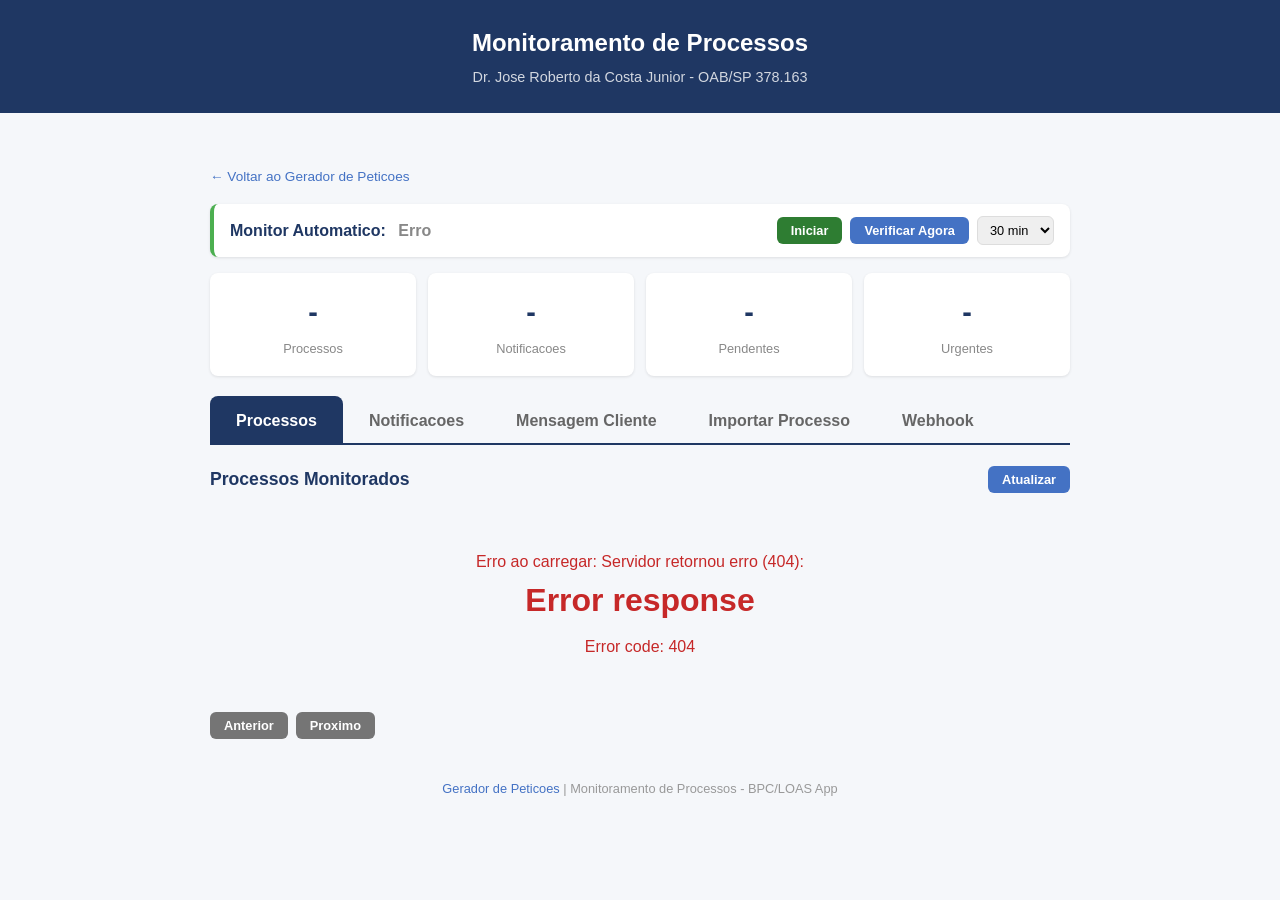
==== templates/monitoramento.html @ f3d8f609 "fix: add error handling for API endpoints and better error display Co-Authored-By: Claude Opus 4.6 <" ====
<!DOCTYPE html>
<html lang="pt-BR">
<head>
    <meta charset="UTF-8">
    <meta name="viewport" content="width=device-width, initial-scale=1.0">
    <title>Monitoramento de Processos - BPC/LOAS</title>
    <link rel="stylesheet" href="/static/style.css">
    <style>
        .tabs { display: flex; gap: 0; margin-bottom: 20px; border-bottom: 2px solid #1F3763; }
        .tab { padding: 10px 24px; cursor: pointer; font-weight: 600; color: #666; border: 2px solid transparent; border-bottom: none; border-radius: 8px 8px 0 0; transition: all .2s; }
        .tab:hover { background: #EBF0F8; }
        .tab.active { background: #1F3763; color: white; }
        .tab-content { display: none; }
        .tab-content.active { display: block; }

        .process-card { background: white; border-radius: 8px; padding: 16px; margin-bottom: 12px; box-shadow: 0 1px 3px rgba(0,0,0,.1); border-left: 4px solid #4472C4; }
        .process-card.urgente { border-left-color: #f44336; }
        .process-card.medio { border-left-color: #ff9800; }
        .process-card h3 { font-size: .95rem; color: #1F3763; margin-bottom: 6px; }
        .process-card .meta { font-size: .8rem; color: #888; margin-bottom: 8px; }
        .process-card .meta span { margin-right: 16px; }

        .notif-card { background: white; border-radius: 8px; padding: 16px; margin-bottom: 12px; box-shadow: 0 1px 3px rgba(0,0,0,.1); }
        .notif-card.pending { border-left: 4px solid #ff9800; }
        .notif-card.analyzed { border-left: 4px solid #4caf50; }
        .notif-header { display: flex; justify-content: space-between; align-items: center; margin-bottom: 8px; }
        .notif-header h3 { font-size: .9rem; color: #1F3763; }
        .notif-badge { padding: 2px 10px; border-radius: 12px; font-size: .75rem; font-weight: 600; }
        .badge-alta { background: #fdecea; color: #c62828; }
        .badge-media { background: #fff3e0; color: #e65100; }
        .badge-baixa { background: #e8f5e9; color: #2e7d32; }
        .badge-pending { background: #fff3e0; color: #e65100; }
        .badge-done { background: #e8f5e9; color: #2e7d32; }

        .analysis-box { background: #f5f7fa; border-radius: 6px; padding: 12px; margin-top: 8px; font-size: .85rem; }
        .analysis-box .field { margin-bottom: 6px; }
        .analysis-box .label { font-weight: 600; color: #555; }
        .analysis-box .action { background: #E3F2FD; padding: 8px; border-radius: 4px; margin-top: 8px; font-weight: 600; color: #1565C0; }

        .btn-sm { padding: 6px 14px; font-size: .8rem; border: none; border-radius: 6px; cursor: pointer; font-weight: 600; }
        .btn-blue { background: #4472C4; color: white; }
        .btn-blue:hover { background: #365a9e; }
        .btn-green { background: #2E7D32; color: white; }
        .btn-green:hover { background: #1b5e20; }
        .btn-orange { background: #ff9800; color: white; }
        .btn-orange:hover { background: #e68a00; }
        .btn-red { background: #f44336; color: white; }
        .btn-red:hover { background: #d32f2f; }
        .btn-gray { background: #757575; color: white; }
        .btn-gray:hover { background: #616161; }

        .import-form { display: grid; grid-template-columns: 2fr 1fr 1fr; gap: 10px; align-items: end; }
        .import-form .form-group { margin-bottom: 0; }

        .webhook-section { background: #f5f7fa; border-radius: 8px; padding: 16px; margin-bottom: 16px; }

        .empty-state { text-align: center; padding: 40px; color: #999; }
        .empty-state p { margin-top: 8px; }

        .loading-inline { display: inline-block; width: 16px; height: 16px; border: 2px solid #ddd; border-top-color: #1F3763; border-radius: 50%; animation: spin .8s linear infinite; vertical-align: middle; margin-right: 6px; }

        .nav-link { display: inline-block; margin-bottom: 16px; color: #4472C4; text-decoration: none; font-size: .85rem; }
        .nav-link:hover { text-decoration: underline; }

        .stats-row { display: grid; grid-template-columns: repeat(4, 1fr); gap: 12px; margin-bottom: 20px; }
        .stat-card { background: white; border-radius: 8px; padding: 16px; text-align: center; box-shadow: 0 1px 3px rgba(0,0,0,.1); }
        .stat-card .number { font-size: 1.8rem; font-weight: 700; color: #1F3763; }
        .stat-card .label { font-size: .8rem; color: #888; margin-top: 4px; }
    </style>
</head>
<body>
    <header>
        <h1>Monitoramento de Processos</h1>
        <p>Dr. Jose Roberto da Costa Junior - OAB/SP 378.163</p>
    </header>

    <div class="container">
        <a href="/" class="nav-link">&larr; Voltar ao Gerador de Peticoes</a>

        <!-- Monitor Control Bar -->
        <div class="card" style="border-left: 4px solid #4caf50; margin-bottom: 16px; padding: 12px 16px;">
            <div style="display:flex; justify-content:space-between; align-items:center; flex-wrap:wrap; gap:8px;">
                <div>
                    <strong style="color:#1F3763;">Monitor Automatico:</strong>
                    <span id="monitorStatus" style="font-weight:600; margin-left:8px;">Carregando...</span>
                    <span id="monitorLastCheck" style="font-size:.8rem; color:#888; margin-left:12px;"></span>
                </div>
                <div style="display:flex; gap:8px; align-items:center;">
                    <button class="btn-sm btn-green" id="btnStartMonitor" onclick="startMonitor()">Iniciar</button>
                    <button class="btn-sm btn-red" id="btnStopMonitor" onclick="stopMonitor()" style="display:none;">Parar</button>
                    <button class="btn-sm btn-blue" onclick="checkNow()">Verificar Agora</button>
                    <select id="monitorInterval" onchange="updateInterval()" style="padding:5px 8px; border-radius:6px; border:1px solid #ddd; font-size:.8rem;">
                        <option value="5">5 min</option>
                        <option value="15">15 min</option>
                        <option value="30" selected>30 min</option>
                        <option value="60">1 hora</option>
                    </select>
                </div>
            </div>
        </div>

        <div class="stats-row" id="statsRow">
            <div class="stat-card"><div class="number" id="statTotal">-</div><div class="label">Processos</div></div>
            <div class="stat-card"><div class="number" id="statNotif">-</div><div class="label">Notificacoes</div></div>
            <div class="stat-card"><div class="number" id="statPending">-</div><div class="label">Pendentes</div></div>
            <div class="stat-card"><div class="number" id="statUrgent">-</div><div class="label">Urgentes</div></div>
        </div>

        <div class="tabs">
            <div class="tab active" onclick="showTab('processos')">Processos</div>
            <div class="tab" onclick="showTab('notificacoes')">Notificacoes</div>
            <div class="tab" onclick="showTab('mensagem')">Mensagem Cliente</div>
            <div class="tab" onclick="showTab('importar')">Importar Processo</div>
            <div class="tab" onclick="showTab('webhook')">Webhook</div>
        </div>

        <!-- Tab: Processos -->
        <div id="tab-processos" class="tab-content active">
            <div style="display:flex; justify-content:space-between; align-items:center; margin-bottom:16px;">
                <h2 style="color:#1F3763; font-size:1.1rem;">Processos Monitorados</h2>
                <button class="btn-sm btn-blue" onclick="loadProcesses()">Atualizar</button>
            </div>
            <div id="processList">
                <div class="empty-state"><p>Carregando...</p></div>
            </div>
            <div style="display:flex; gap:8px; margin-top:12px;">
                <button class="btn-sm btn-gray" onclick="loadProcesses(Math.max(0, currentOffset-50))">Anterior</button>
                <button class="btn-sm btn-gray" onclick="loadProcesses(currentOffset+50)">Proximo</button>
            </div>
        </div>

        <!-- Tab: Notificacoes -->
        <div id="tab-notificacoes" class="tab-content">
            <div style="display:flex; justify-content:space-between; align-items:center; margin-bottom:16px;">
                <h2 style="color:#1F3763; font-size:1.1rem;">Intimacoes e Movimentacoes</h2>
                <div style="display:flex; gap:8px;">
                    <button class="btn-sm btn-orange" onclick="analyzeAll()" id="btnAnalyzeAll">Analisar Todos Pendentes</button>
                    <button class="btn-sm btn-blue" onclick="loadNotifications()">Atualizar</button>
                </div>
            </div>
            <div style="margin-bottom:12px;">
                <label style="font-size:.85rem; cursor:pointer;">
                    <input type="checkbox" id="filterPending" onchange="loadNotifications()"> Mostrar apenas pendentes
                </label>
            </div>
            <div id="notifList">
                <div class="empty-state"><p>Nenhuma notificacao recebida ainda.</p><p style="font-size:.8rem;">Configure o webhook na aba "Webhook" para receber intimacoes automaticamente.</p></div>
            </div>
        </div>

        <!-- Tab: Mensagem Cliente -->
        <div id="tab-mensagem" class="tab-content">
            <div class="card">
                <h2>Mensagem para o Cliente</h2>
                <p style="font-size:.85rem; color:#666; margin-bottom:16px;">
                    Busque o processo e gere uma mensagem simples de WhatsApp para o cliente.
                </p>

                <div style="display:flex; gap:8px; margin-bottom:16px; flex-wrap:wrap;">
                    <div style="flex:2; min-width:200px;">
                        <label style="font-size:.85rem; font-weight:600; display:block; margin-bottom:4px;">Número do Processo</label>
                        <input type="text" id="msgNumero" placeholder="0000000-00.2024.1.00.0000" style="width:100%; padding:8px; border:1px solid #ddd; border-radius:6px; font-size:.9rem;">
                    </div>
                    <div style="flex:2; min-width:200px;">
                        <label style="font-size:.85rem; font-weight:600; display:block; margin-bottom:4px;">Nome do Cliente</label>
                        <input type="text" id="msgNome" placeholder="Ex: João Silva" style="width:100%; padding:8px; border:1px solid #ddd; border-radius:6px; font-size:.9rem;">
                    </div>
                    <div style="flex:0; display:flex; align-items:flex-end;">
                        <button class="btn-sm btn-blue" onclick="buscarProcessoMensagem()" style="padding:8px 20px; font-size:.9rem;">Buscar</button>
                    </div>
                </div>

                <div id="msgResultadoBusca" style="display:none;">
                    <div id="msgProcessoInfo" style="background:#f5f7fa; border-radius:8px; padding:14px; margin-bottom:14px; font-size:.85rem;"></div>

                    <div class="form-group" style="margin-bottom:12px;">
                        <label style="font-size:.85rem; font-weight:600;">Instrução adicional (opcional)</label>
                        <input type="text" id="msgInstrucao" placeholder="Ex: mencionar que precisa trazer documentos, avisar sobre audiência..." style="width:100%; padding:8px; border:1px solid #ddd; border-radius:6px; font-size:.85rem; margin-top:4px;">
                    </div>

                    <button class="btn-sm btn-green" onclick="gerarMensagem()" id="btnGerarMsg" style="padding:10px 28px; font-size:.9rem;">Gerar Mensagem</button>
                </div>

                <div id="msgResultado" style="display:none; margin-top:16px;">
                    <label style="font-size:.85rem; font-weight:600; display:block; margin-bottom:6px;">Mensagem gerada:</label>
                    <textarea id="msgTexto" rows="8" style="width:100%; padding:12px; border:1px solid #ddd; border-radius:6px; font-size:.9rem; line-height:1.5; resize:vertical;"></textarea>
                    <div style="display:flex; gap:8px; margin-top:8px;">
                        <button class="btn-sm btn-blue" onclick="copiarMensagem()">Copiar</button>
                        <button class="btn-sm btn-orange" onclick="gerarMensagem()">Gerar Novamente</button>
                    </div>
                    <div id="msgCopiado" style="display:none; color:#2e7d32; font-size:.8rem; margin-top:4px; font-weight:600;">Copiado!</div>
                </div>
            </div>
        </div>

        <!-- Tab: Importar -->
        <div id="tab-importar" class="tab-content">
            <div class="card">
                <h2>Importar Processo para Monitoramento</h2>
                <p style="font-size:.85rem; color:#666; margin-bottom:16px;">
                    Importe processos para que o LegalMail monitore as movimentacoes automaticamente.
                </p>

                <div class="form-group">
                    <label>Numero do Processo</label>
                    <input type="text" id="importNumero" placeholder="0000000-00.2024.1.00.0000">
                </div>

                <div style="display:flex; gap:8px; margin-bottom:16px;">
                    <button class="btn-sm btn-blue" onclick="checkSistemas()">Verificar Sistemas</button>
                    <button class="btn-sm btn-blue" onclick="searchClasses()">Buscar Classes</button>
                </div>

                <div id="importSistemas" style="display:none;" class="form-group">
                    <label>Sistema</label>
                    <select id="importSistema"></select>
                </div>

                <div id="importClassesDiv" style="display:none;" class="form-group">
                    <label>Classe</label>
                    <select id="importClasse"></select>
                </div>

                <div class="form-group">
                    <label>Tribunal</label>
                    <input type="text" id="importTribunal" placeholder="Ex: TRF-3 (preenchido automaticamente)">
                </div>

                <button class="btn-sm btn-green" onclick="importProcess()" style="padding:10px 32px;">Importar Processo</button>
                <div id="importResult" style="margin-top:12px;"></div>
            </div>
        </div>

        <!-- Tab: Webhook -->
        <div id="tab-webhook" class="tab-content">
            <div class="card">
                <h2>Configurar Webhook</h2>
                <p style="font-size:.85rem; color:#666; margin-bottom:16px;">
                    Configure o endpoint para receber notificacoes automaticas do LegalMail quando houver novas intimacoes.
                </p>
                <div class="webhook-section">
                    <p style="font-size:.85rem; margin-bottom:8px;"><strong>Seu endpoint de webhook:</strong></p>
                    <code id="webhookUrl" style="background:#fff; padding:8px 12px; border-radius:4px; display:block; font-size:.85rem; word-break:break-all;"></code>
                    <p style="font-size:.75rem; color:#888; margin-top:8px;">
                        Para receber notificacoes, voce precisa expor este servidor na internet (ex: ngrok, cloudflare tunnel) e registrar a URL abaixo.
                    </p>
                </div>

                <div class="form-group">
                    <label>URL Publica do Webhook</label>
                    <input type="text" id="webhookEndpoint" placeholder="https://seu-servidor.com/api/legalmail/webhook">
                </div>
                <div class="form-group">
                    <label>Chave de Seguranca (opcional)</label>
                    <input type="text" id="webhookKey" placeholder="uma-chave-secreta">
                </div>
                <button class="btn-sm btn-green" onclick="registerWebhook()">Registrar Webhook no LegalMail</button>
                <div id="webhookResult" style="margin-top:12px;"></div>

                <hr style="margin:24px 0; border:none; border-top:1px solid #ddd;">

                <h3 style="color:#1F3763; font-size:1rem; margin-bottom:12px;">Teste Manual</h3>
                <p style="font-size:.85rem; color:#666; margin-bottom:12px;">
                    Cole o texto de uma intimacao para testar a analise da IA:
                </p>
                <div class="form-group">
                    <label>Numero do Processo</label>
                    <input type="text" id="testProcesso" placeholder="0000000-00.2024.1.00.0000">
                </div>
                <div class="form-group">
                    <label>Texto da Intimacao</label>
                    <textarea id="testTexto" rows="6" placeholder="Cole aqui o texto da intimacao/movimentacao..."></textarea>
                </div>
                <button class="btn-sm btn-orange" onclick="testAnalysis()">Analisar com IA</button>
                <div id="testResult" style="margin-top:12px;"></div>
            </div>
        </div>
    </div>

    <footer>
        <a href="/" style="color:#4472C4; text-decoration:none;">Gerador de Peticoes</a> |
        Monitoramento de Processos - BPC/LOAS App
    </footer>

<script>
let currentOffset = 0;

function showTab(name) {
    document.querySelectorAll('.tab').forEach(t => t.classList.remove('active'));
    document.querySelectorAll('.tab-content').forEach(t => t.classList.remove('active'));
    document.getElementById('tab-' + name).classList.add('active');
    event.target.classList.add('active');
}

async function api(url, opts) {
    const resp = await fetch(url, opts);
    const text = await resp.text();
    try {
        return JSON.parse(text);
    } catch (e) {
        throw new Error(`Servidor retornou erro (${resp.status}): ${text.substring(0, 200)}`);
    }
}

// === PROCESSOS ===
async function loadProcesses(offset) {
    if (offset !== undefined) currentOffset = offset;
    const el = document.getElementById('processList');
    el.innerHTML = '<div class="empty-state"><span class="loading-inline"></span> Carregando...</div>';
    try {
        const data = await api(`/api/legalmail/processos?offset=${currentOffset}&limit=50`);
        if (!Array.isArray(data) || data.length === 0) {
            el.innerHTML = '<div class="empty-state"><p>Nenhum processo encontrado.</p><p style="font-size:.8rem;">Importe processos na aba "Importar Processo".</p></div>';
            document.getElementById('statTotal').textContent = '0';
            return;
        }
        document.getElementById('statTotal').textContent = data.length + (currentOffset > 0 ? '+' : '');
        el.innerHTML = data.map(p => `
            <div class="process-card">
                <h3>${p.numero_processo || 'Sem numero'}</h3>
                <div class="meta">
                    <span><strong>Tribunal:</strong> ${p.tribunal || '-'}</span>
                    <span><strong>Classe:</strong> ${p.nome_classe || p.abreviatura_classe || '-'}</span>
                    <span><strong>Juizo:</strong> ${p.juizo || '-'}</span>
                </div>
                <div class="meta">
                    <span><strong>Polo Ativo:</strong> ${p.poloativo_nome || '-'}</span>
                    <span><strong>Polo Passivo:</strong> ${p.polopassivo_nome || '-'}</span>
                </div>
                <div class="meta">
                    <span><strong>Distribuicao:</strong> ${p.data_distribuicao || '-'}</span>
                    <span><strong>Valor:</strong> ${p.valor_causa ? 'R$ '+parseFloat(p.valor_causa).toLocaleString('pt-BR',{minimumFractionDigits:2}) : '-'}</span>
                    <span><strong>Status:</strong> ${p.inbox_atual || '-'}</span>
                </div>
                <div style="margin-top:8px;">
                    <button class="btn-sm btn-blue" onclick="viewDetail(${p.idprocessos})">Ver Detalhes</button>
                </div>
            </div>
        `).join('');
    } catch(e) {
        el.innerHTML = `<div class="empty-state" style="color:#c62828;">Erro ao carregar: ${e.message}</div>`;
    }
}

// === NOTIFICACOES ===
async function loadNotifications() {
    const el = document.getElementById('notifList');
    const pending = document.getElementById('filterPending').checked;
    el.innerHTML = '<div class="empty-state"><span class="loading-inline"></span> Carregando...</div>';
    try {
        const data = await api(`/api/legalmail/notificacoes?pending=${pending}`);
        if (!Array.isArray(data) || data.length === 0) {
            el.innerHTML = '<div class="empty-state"><p>Nenhuma notificacao' + (pending ? ' pendente' : '') + '.</p></div>';
            updateStats(data);
            return;
        }
        updateStats(data);
        el.innerHTML = data.map((n, i) => {
            const isAnalyzed = n.analyzed && n.analysis;
            const a = n.analysis || {};
            const urgClass = a.urgencia === 'alta' ? 'badge-alta' : a.urgencia === 'media' ? 'badge-media' : a.urgencia === 'baixa' ? 'badge-baixa' : 'badge-pending';

            let analysisHtml = '';
            if (isAnalyzed) {
                analysisHtml = `
                    <div class="analysis-box">
                        <div class="field"><span class="label">Resumo:</span> ${a.resumo || '-'}</div>
                        <div class="field"><span class="label">Tipo:</span> ${a.tipo_movimentacao || '-'}</div>
                        <div class="field"><span class="label">Prazo:</span> ${a.prazo_dias ? a.prazo_dias + ' dias' : 'Sem prazo'} ${a.data_prazo ? '(ate ' + a.data_prazo + ')' : ''}</div>
                        <div class="field"><span class="label">Peticao Sugerida:</span> ${a.tipo_peticao_sugerida || '-'}</div>
                        ${a.observacoes ? `<div class="field"><span class="label">Obs:</span> ${a.observacoes}</div>` : ''}
                        <div class="action">${a.acao_necessaria || 'Nenhuma acao necessaria'}</div>
                    </div>`;
            }

            const needsPetition = isAnalyzed && a.tipo_peticao_sugerida && a.tipo_peticao_sugerida !== 'nenhuma';
            const petitionBtn = needsPetition ? `<button class="btn-sm btn-green" style="margin-top:8px;" onclick="createPetition('${n.idprocesso || ''}', '${(a.tipo_peticao_sugerida||'').replace(/'/g,"\\'")}', '${(a.acao_necessaria||'').replace(/'/g,"\\'")}')">Criar Peticao: ${a.tipo_peticao_sugerida}</button>` : '';

            return `
                <div class="notif-card ${isAnalyzed ? 'analyzed' : 'pending'}">
                    <div class="notif-header">
                        <h3>${n.numero_processo || 'Processo desconhecido'} - ${n.tribunal || ''}</h3>
                        <div>
                            ${isAnalyzed ? `<span class="notif-badge ${urgClass}">${a.urgencia || 'analisado'}</span>` : `<span class="notif-badge badge-pending">pendente</span>`}
                        </div>
                    </div>
                    ${n.titulo_movimentacao ? `<div style="font-size:.85rem; color:#1F3763; font-weight:600; margin-bottom:4px;">${n.titulo_movimentacao}</div>` : ''}
                    <div class="meta">
                        <span><strong>Data mov:</strong> ${n.data_movimentacao || '-'}</span>
                        <span><strong>Recebido:</strong> ${(n.timestamp || '').substring(0,16)}</span>
                        <span><strong>Polo Ativo:</strong> ${n.polo_ativo || '-'}</span>
                        <span><strong>Classe:</strong> ${n.classe || '-'}</span>
                    </div>
                    ${!isAnalyzed ? `<button class="btn-sm btn-orange" style="margin-top:8px;" onclick="analyzeSingle(${i})">Analisar</button>` : ''}
                    ${analysisHtml}
                    ${petitionBtn}
                </div>`;
        }).join('');
    } catch(e) {
        el.innerHTML = `<div class="empty-state" style="color:#c62828;">Erro: ${e.message}</div>`;
    }
}

function updateStats(notifications) {
    if (!Array.isArray(notifications)) return;
    const total = notifications.length;
    const pendingCount = notifications.filter(n => !n.analyzed).length;
    const urgentCount = notifications.filter(n => n.analysis && n.analysis.urgencia === 'alta').length;
    document.getElementById('statNotif').textContent = total;
    document.getElementById('statPending').textContent = pendingCount;
    document.getElementById('statUrgent').textContent = urgentCount;
}

async function analyzeSingle(index) {
    const btn = event.target;
    btn.disabled = true;
    btn.innerHTML = '<span class="loading-inline"></span> Analisando...';
    try {
        await api('/api/legalmail/notificacao/analisar', {
            method: 'POST',
            headers: {'Content-Type': 'application/json'},
            body: JSON.stringify({index})
        });
        loadNotifications();
    } catch(e) {
        alert('Erro: ' + e.message);
        btn.disabled = false;
        btn.textContent = 'Analisar';
    }
}

async function analyzeAll() {
    const btn = document.getElementById('btnAnalyzeAll');
    btn.disabled = true;
    btn.innerHTML = '<span class="loading-inline"></span> Analisando todos...';
    try {
        const result = await api('/api/legalmail/analisar-todos', {
            method: 'POST',
            headers: {'Content-Type': 'application/json'},
            body: '{}'
        });
        alert(`Analise concluida: ${result.analyzed || 0} notificacoes analisadas.`);
        loadNotifications();
    } catch(e) {
        alert('Erro: ' + e.message);
    } finally {
        btn.disabled = false;
        btn.textContent = 'Analisar Todos Pendentes';
    }
}

// === IMPORTAR ===
async function checkSistemas() {
    const numero = document.getElementById('importNumero').value.trim();
    if (!numero) return alert('Informe o numero do processo');
    try {
        const data = await api(`/api/legalmail/importar/sistemas?numero=${encodeURIComponent(numero)}`);
        if (data.sistemas_permitidos) {
            const sel = document.getElementById('importSistema');
            sel.innerHTML = data.sistemas_permitidos.map(s => `<option value="${s.value}">${s.nome}</option>`).join('');
            document.getElementById('importSistemas').style.display = 'block';
            if (data.tribunal) document.getElementById('importTribunal').value = data.tribunal;
        } else {
            alert('Nenhum sistema encontrado: ' + JSON.stringify(data));
        }
    } catch(e) { alert('Erro: ' + e.message); }
}

async function searchClasses() {
    try {
        const data = await api('/api/legalmail/importar/classes?term=procedimento');
        if (Array.isArray(data) && data.length > 0) {
            const sel = document.getElementById('importClasse');
            sel.innerHTML = data.map(c => `<option value="${c.id}">${c.nome} (${c.abreviatura})</option>`).join('');
            document.getElementById('importClassesDiv').style.display = 'block';
        } else {
            alert('Nenhuma classe encontrada');
        }
    } catch(e) { alert('Erro: ' + e.message); }
}

async function importProcess() {
    const numero = document.getElementById('importNumero').value.trim();
    const tribunal = document.getElementById('importTribunal').value.trim();
    const sistema = document.getElementById('importSistema')?.value || '';
    const classe_id = document.getElementById('importClasse')?.value || '';

    if (!numero || !tribunal || !sistema) return alert('Preencha numero, tribunal e sistema');

    const pedido = { numero, tribunal, sistema };
    if (classe_id) pedido.classe_id = classe_id;

    const el = document.getElementById('importResult');
    el.innerHTML = '<span class="loading-inline"></span> Importando...';
    try {
        const result = await api('/api/legalmail/importar', {
            method: 'POST',
            headers: {'Content-Type': 'application/json'},
            body: JSON.stringify({pedidos: [pedido]})
        });
        el.innerHTML = `<div style="background:#e8f5e9; padding:12px; border-radius:6px; font-size:.85rem;"><strong>Importacao solicitada!</strong><pre style="margin-top:8px; white-space:pre-wrap;">${JSON.stringify(result, null, 2)}</pre></div>`;
    } catch(e) {
        el.innerHTML = `<div style="background:#fdecea; padding:12px; border-radius:6px; color:#c62828;">Erro: ${e.message}</div>`;
    }
}

// === WEBHOOK ===
function registerWebhook() {
    const endpoint = document.getElementById('webhookEndpoint').value.trim();
    const key = document.getElementById('webhookKey').value.trim();
    if (!endpoint) return alert('Informe a URL do webhook');

    const el = document.getElementById('webhookResult');
    el.innerHTML = '<span class="loading-inline"></span> Registrando...';
    api('/api/legalmail/webhook/configurar', {
        method: 'POST',
        headers: {'Content-Type': 'application/json'},
        body: JSON.stringify({endpoint, key_endpoint: key})
    }).then(r => {
        el.innerHTML = `<div style="background:#e8f5e9; padding:12px; border-radius:6px; font-size:.85rem;"><strong>Webhook registrado!</strong><pre>${JSON.stringify(r, null, 2)}</pre></div>`;
    }).catch(e => {
        el.innerHTML = `<div style="background:#fdecea; padding:12px; border-radius:6px; color:#c62828;">Erro: ${e.message}</div>`;
    });
}

async function testAnalysis() {
    const texto = document.getElementById('testTexto').value.trim();
    const processo = document.getElementById('testProcesso').value.trim();
    if (!texto) return alert('Cole o texto da intimacao');

    const el = document.getElementById('testResult');
    el.innerHTML = '<span class="loading-inline"></span> Analisando com IA...';
    try {
        const result = await api('/api/legalmail/notificacao/analisar', {
            method: 'POST',
            headers: {'Content-Type': 'application/json'},
            body: JSON.stringify({texto, numero_processo: processo})
        });
        const a = result.analysis || {};
        el.innerHTML = `
            <div class="analysis-box">
                <div class="field"><span class="label">Resumo:</span> ${a.resumo || '-'}</div>
                <div class="field"><span class="label">Tipo:</span> ${a.tipo_movimentacao || '-'}</div>
                <div class="field"><span class="label">Urgencia:</span> <span class="notif-badge ${a.urgencia === 'alta' ? 'badge-alta' : a.urgencia === 'media' ? 'badge-media' : 'badge-baixa'}">${a.urgencia || '-'}</span></div>
                <div class="field"><span class="label">Prazo:</span> ${a.prazo_dias ? a.prazo_dias + ' dias' : 'Sem prazo'} ${a.data_prazo ? '(ate ' + a.data_prazo + ')' : ''}</div>
                <div class="field"><span class="label">Peticao Sugerida:</span> ${a.tipo_peticao_sugerida || '-'}</div>
                ${a.observacoes ? `<div class="field"><span class="label">Obs:</span> ${a.observacoes}</div>` : ''}
                <div class="action">${a.acao_necessaria || '-'}</div>
            </div>`;
    } catch(e) {
        el.innerHTML = `<div style="background:#fdecea; padding:12px; border-radius:6px; color:#c62828;">Erro: ${e.message}</div>`;
    }
}

// === CREATE PETITION FROM ANALYSIS ===
async function createPetition(idprocesso, tipo, instrucao) {
    if (!idprocesso) return alert('ID do processo nao encontrado');
    if (!confirm('Criar peticao intermediaria de ' + tipo + '?')) return;

    const el = document.getElementById('notifList');
    const msg = document.createElement('div');
    msg.className = 'card';
    msg.style.borderLeft = '4px solid #ff9800';
    msg.innerHTML = '<span class="loading-inline"></span> Criando peticao intermediaria...';
    el.prepend(msg);

    try {
        const result = await api('/api/legalmail/peticao-intermediaria', {
            method: 'POST',
            headers: {'Content-Type': 'application/json'},
            body: JSON.stringify({
                idprocesso: parseInt(idprocesso),
                tipo_peticao: tipo,
                texto_peticao: instrucao
            })
        });
        if (result.status === 'ok') {
            msg.style.borderLeftColor = '#4caf50';
            msg.innerHTML = '<strong style="color:#2e7d32;">Peticao criada!</strong>' +
                '<div style="font-size:.85rem; margin-top:8px;">' +
                '<div>ID: ' + result.idpeticoes + '</div>' +
                '<div><a href="' + result.url + '" target="_blank" style="color:#4472C4;">Abrir no LegalMail</a></div>' +
                (result.pecas_disponiveis ? '<div style="margin-top:4px;">Pecas disponiveis: ' + result.pecas_disponiveis.map(p => p.nome).join(', ') + '</div>' : '') +
                '</div>';
        } else {
            msg.style.borderLeftColor = '#f44336';
            msg.innerHTML = '<strong style="color:#c62828;">Erro:</strong> ' + JSON.stringify(result);
        }
    } catch(e) {
        msg.style.borderLeftColor = '#f44336';
        msg.innerHTML = '<strong style="color:#c62828;">Erro:</strong> ' + e.message;
    }
}

// === MONITOR CONTROLS ===
async function loadMonitorStatus() {
    try {
        const data = await api('/api/legalmail/monitor/status');
        const statusEl = document.getElementById('monitorStatus');
        const lastEl = document.getElementById('monitorLastCheck');
        if (data.running) {
            statusEl.innerHTML = '<span style="color:#2e7d32;">ATIVO</span>';
            document.getElementById('btnStartMonitor').style.display = 'none';
            document.getElementById('btnStopMonitor').style.display = '';
        } else {
            statusEl.innerHTML = '<span style="color:#c62828;">PARADO</span>';
            document.getElementById('btnStartMonitor').style.display = '';
            document.getElementById('btnStopMonitor').style.display = 'none';
        }
        if (data.last_check) {
            const d = new Date(data.last_check);
            lastEl.textContent = 'Ultima verificacao: ' + d.toLocaleString('pt-BR');
        }
        document.getElementById('statTotal').textContent = data.processes_total || '-';
        document.getElementById('statNotif').textContent = data.notifications_total || '0';
        document.getElementById('statPending').textContent = data.notifications_pending || '0';
        document.getElementById('statUrgent').textContent = data.notifications_urgent || '0';
        // Set interval selector
        const sel = document.getElementById('monitorInterval');
        for (let opt of sel.options) {
            if (parseInt(opt.value) === data.interval_minutes) opt.selected = true;
        }
    } catch(e) {
        document.getElementById('monitorStatus').innerHTML = '<span style="color:#888;">Erro</span>';
    }
}

async function startMonitor() {
    await api('/api/legalmail/monitor/start', {method:'POST', headers:{'Content-Type':'application/json'}, body:'{}'});
    loadMonitorStatus();
}

async function stopMonitor() {
    await api('/api/legalmail/monitor/stop', {method:'POST', headers:{'Content-Type':'application/json'}, body:'{}'});
    loadMonitorStatus();
}

async function checkNow() {
    const btn = event.target;
    btn.disabled = true;
    btn.innerHTML = '<span class="loading-inline"></span> Verificando...';
    await api('/api/legalmail/monitor/check-now', {method:'POST', headers:{'Content-Type':'application/json'}, body:'{}'});
    btn.disabled = false;
    btn.textContent = 'Verificar Agora';
    // Refresh after a delay to let check run
    setTimeout(() => { loadMonitorStatus(); loadNotifications(); }, 5000);
    alert('Verificacao iniciada em background. Aguarde alguns minutos e clique em Atualizar.');
}

async function updateInterval() {
    const val = document.getElementById('monitorInterval').value;
    await api('/api/legalmail/monitor/config', {
        method: 'POST',
        headers: {'Content-Type':'application/json'},
        body: JSON.stringify({interval_minutes: parseInt(val)})
    });
}

// === PROCESS DETAIL WITH MOVEMENTS ===
async function viewDetail(idprocesso) {
    const el = document.getElementById('processList');
    el.innerHTML = `<div class="card">
        <div style="display:flex; justify-content:space-between; align-items:center; margin-bottom:16px;">
            <h2 style="color:#1F3763; font-size:1rem;">Detalhes do Processo</h2>
            <button class="btn-sm btn-gray" onclick="loadProcesses()">Voltar</button>
        </div>
        <div id="processDetail"><span class="loading-inline"></span> Carregando...</div>
        <h3 style="color:#1F3763; font-size:.95rem; margin-top:16px; margin-bottom:8px;">Movimentacoes</h3>
        <div id="processAutos"><span class="loading-inline"></span> Carregando movimentacoes...</div>
    </div>`;

    // Fetch detail and autos in parallel
    const [detail, autos] = await Promise.all([
        api('/api/legalmail/processo/detalhe?idprocesso=' + idprocesso),
        api('/api/legalmail/processo/autos?idprocesso=' + idprocesso).catch(() => [])
    ]);

    const p = Array.isArray(detail) ? detail[0] : detail;
    if (p) {
        document.getElementById('processDetail').innerHTML = `
            <div style="font-size:.9rem;">
                <div class="meta"><span><strong>Numero:</strong> ${p.numero_processo || '-'}</span></div>
                <div class="meta"><span><strong>Tribunal:</strong> ${p.tribunal || '-'}</span> <span><strong>Sistema:</strong> ${p.sistema_tribunal || '-'}</span> <span><strong>Juizo:</strong> ${p.juizo || '-'}</span></div>
                <div class="meta"><span><strong>Classe:</strong> ${p.nome_classe || '-'}</span> <span><strong>Tema:</strong> ${p.processo_tema || '-'}</span></div>
                <div class="meta"><span><strong>Polo Ativo:</strong> ${p.poloativo_nome || '-'}</span> <span><strong>Polo Passivo:</strong> ${p.polopassivo_nome || '-'}</span></div>
                <div class="meta"><span><strong>Valor:</strong> ${p.valor_causa ? 'R$ '+parseFloat(p.valor_causa).toLocaleString('pt-BR',{minimumFractionDigits:2}) : '-'}</span> <span><strong>Prazo:</strong> ${p.data_prazo || 'Sem prazo'}</span> <span><strong>Ultima importacao:</strong> ${p.last_import || '-'}</span></div>
            </div>`;
    }

    const autosEl = document.getElementById('processAutos');
    if (Array.isArray(autos) && autos.length > 0) {
        autosEl.innerHTML = autos.map(m => `
            <div style="padding:8px 12px; border-left:3px solid #4472C4; margin-bottom:6px; background:#f9f9f9; border-radius:0 4px 4px 0; font-size:.85rem;">
                <strong>${m.data_movimentacao || '-'}</strong> - ${m.titulo || 'Sem titulo'}
                <span style="color:#888; font-size:.75rem; margin-left:8px;">ID: ${m.idmovimentacoes}</span>
            </div>
        `).join('');
    } else if (autos.error) {
        autosEl.innerHTML = '<div style="color:#888; font-size:.85rem;">Autos nao disponiveis para este processo.</div>';
    } else {
        autosEl.innerHTML = '<div style="color:#888; font-size:.85rem;">Nenhuma movimentacao encontrada.</div>';
    }
}

// === MENSAGEM CLIENTE ===
let _processoSelecionado = null;
let _movimentacoesSelecionadas = [];

async function buscarProcessoMensagem() {
    const numero = document.getElementById('msgNumero').value.trim();
    const nome = document.getElementById('msgNome').value.trim();
    if (!numero && !nome) return alert('Informe o número do processo ou nome do cliente.');

    const params = numero ? `numero=${encodeURIComponent(numero)}` : `nome=${encodeURIComponent(nome)}`;
    const resultDiv = document.getElementById('msgResultadoBusca');
    const infoDiv = document.getElementById('msgProcessoInfo');
    resultDiv.style.display = 'none';
    document.getElementById('msgResultado').style.display = 'none';
    infoDiv.innerHTML = '<span class="loading-inline"></span> Buscando...';
    resultDiv.style.display = 'block';

    try {
        const data = await api(`/api/legalmail/buscar-processo?${params}`);
        const processos = data.processos || [];
        if (!processos.length) {
            infoDiv.innerHTML = '<span style="color:#c62828;">Nenhum processo encontrado.</span>';
            return;
        }
        if (processos.length > 1) {
            // Mostra lista para escolher
            infoDiv.innerHTML = `<strong>Selecione o processo:</strong><br><br>` +
                processos.map((p, i) => `
                    <div style="padding:8px; background:white; border-radius:6px; margin-bottom:6px; cursor:pointer; border:2px solid transparent;"
                         onclick="selecionarProcesso(${i})" id="proc-opt-${i}">
                        <strong>${p.numero_processo || '-'}</strong> — ${p.poloativo_nome || '-'} — ${p.tribunal || '-'}
                    </div>`).join('');
            window._processosEncontrados = processos;
            document.getElementById('btnGerarMsg').style.display = 'none';
            return;
        }
        await selecionarProcessoObj(processos[0]);
    } catch(e) {
        infoDiv.innerHTML = `<span style="color:#c62828;">Erro: ${e.message}</span>`;
    }
}

async function selecionarProcesso(i) {
    const p = window._processosEncontrados[i];
    document.querySelectorAll('[id^="proc-opt-"]').forEach(el => el.style.border = '2px solid transparent');
    document.getElementById(`proc-opt-${i}`).style.border = '2px solid #4472C4';
    selecionarProcessoObj(p);
}

function selecionarProcessoObj(p) {
    _processoSelecionado = p;
    _movimentacoesSelecionadas = Array.isArray(p.movimentacoes) ? p.movimentacoes : [];

    const movsHtml = _movimentacoesSelecionadas.length > 0
        ? `<div style="grid-column:span 2; margin-top:4px;">
               <strong>Últimas movimentações:</strong>
               <div style="margin-top:6px; max-height:120px; overflow-y:auto;">
                 ${_movimentacoesSelecionadas.slice(0,5).map(m =>
                   `<div style="padding:4px 0; border-bottom:1px solid #eee; font-size:.8rem;">
                      <span style="color:#888;">${m.data_movimentacao || '-'}</span> — ${m.titulo || '-'}
                    </div>`).join('')}
               </div>
           </div>`
        : `<div style="grid-column:span 2; color:#999; font-size:.8rem; margin-top:4px;">Nenhuma movimentação disponível no cache.</div>`;

    document.getElementById('msgProcessoInfo').innerHTML = `
        <div style="display:grid; grid-template-columns:1fr 1fr; gap:6px;">
            <div><strong>Número:</strong> ${p.numero_processo || '-'}</div>
            <div><strong>Tribunal:</strong> ${p.tribunal || '-'}</div>
            <div><strong>Cliente:</strong> ${p.poloativo_nome || '-'}</div>
            <div><strong>Classe:</strong> ${p.nome_classe || p.abreviatura_classe || '-'}</div>
            <div><strong>Juízo:</strong> ${p.juizo || '-'}</div>
            <div><strong>Prazo:</strong> ${p.data_prazo || 'Sem prazo'}</div>
            ${movsHtml}
        </div>`;
    document.getElementById('btnGerarMsg').style.display = '';
}

async function gerarMensagem() {
    if (!_processoSelecionado) return alert('Busque um processo primeiro.');
    const btn = document.getElementById('btnGerarMsg');
    btn.disabled = true;
    btn.innerHTML = '<span class="loading-inline"></span> Gerando...';

    try {
        const result = await api('/api/legalmail/gerar-mensagem-cliente', {
            method: 'POST',
            headers: {'Content-Type': 'application/json'},
            body: JSON.stringify({
                processo: _processoSelecionado,
                movimentacoes: _movimentacoesSelecionadas,
                instrucao: document.getElementById('msgInstrucao').value.trim()
            })
        });
        document.getElementById('msgTexto').value = result.mensagem || '';
        document.getElementById('msgResultado').style.display = 'block';
        document.getElementById('msgCopiado').style.display = 'none';
    } catch(e) {
        alert('Erro ao gerar mensagem: ' + e.message);
    } finally {
        btn.disabled = false;
        btn.textContent = 'Gerar Mensagem';
    }
}

function copiarMensagem() {
    const txt = document.getElementById('msgTexto').value;
    navigator.clipboard.writeText(txt).then(() => {
        document.getElementById('msgCopiado').style.display = 'block';
        setTimeout(() => document.getElementById('msgCopiado').style.display = 'none', 2000);
    });
}

// Auto-refresh monitor status every 60s
setInterval(loadMonitorStatus, 60000);

// Init
document.getElementById('webhookUrl').textContent = window.location.origin + '/api/legalmail/webhook';
loadMonitorStatus();
loadProcesses();
loadNotifications();
</script>
</body>
</html>
---- static/style.css ----
* {
    margin: 0;
    padding: 0;
    box-sizing: border-box;
}

body {
    font-family: 'Segoe UI', sans-serif;
    background: #f5f7fa;
    color: #333;
    line-height: 1.6;
}

.container {
    max-width: 900px;
    margin: 0 auto;
    padding: 20px;
}

header {
    background: #1F3763;
    color: white;
    padding: 24px 0;
    text-align: center;
    margin-bottom: 30px;
}

header h1 {
    font-size: 1.5rem;
    font-weight: 600;
}

header p {
    font-size: 0.9rem;
    opacity: 0.8;
    margin-top: 4px;
}

.card {
    background: white;
    border-radius: 8px;
    padding: 24px;
    margin-bottom: 20px;
    box-shadow: 0 1px 3px rgba(0,0,0,0.1);
}

.card h2 {
    color: #1F3763;
    font-size: 1.1rem;
    margin-bottom: 16px;
    padding-bottom: 8px;
    border-bottom: 2px solid #EBF0F8;
}

.form-group {
    margin-bottom: 14px;
}

.form-group label {
    display: block;
    font-weight: 600;
    font-size: 0.85rem;
    color: #555;
    margin-bottom: 4px;
}

.form-group input,
.form-group textarea,
.form-group select {
    width: 100%;
    padding: 8px 12px;
    border: 1px solid #ddd;
    border-radius: 6px;
    font-family: 'Segoe UI', sans-serif;
    font-size: 0.9rem;
    transition: border-color 0.2s;
}

.form-group input:focus,
.form-group textarea:focus,
.form-group select:focus {
    outline: none;
    border-color: #4472C4;
    box-shadow: 0 0 0 3px rgba(68,114,196,0.1);
}

.form-group textarea {
    resize: vertical;
    min-height: 80px;
}

.form-row {
    display: grid;
    grid-template-columns: 1fr 1fr;
    gap: 14px;
}

.form-row-3 {
    display: grid;
    grid-template-columns: 1fr 1fr 1fr;
    gap: 14px;
}

/* Gastos table */
.gastos-table {
    width: 100%;
    border-collapse: collapse;
    margin-top: 8px;
    font-size: 0.85rem;
}

.gastos-table th {
    background: #1F3763;
    color: white;
    padding: 8px 10px;
    text-align: left;
    font-weight: 600;
}

.gastos-table td {
    padding: 6px 10px;
    border-bottom: 1px solid #eee;
}

.gastos-table tr:nth-child(even) td {
    background: #f9f9f9;
}

.gastos-table input {
    border: 1px solid #ddd;
    padding: 4px 8px;
    border-radius: 4px;
    font-size: 0.85rem;
    width: 100%;
}

.btn-add-row {
    margin-top: 8px;
    padding: 6px 14px;
    background: #EBF0F8;
    color: #1F3763;
    border: 1px solid #4472C4;
    border-radius: 4px;
    cursor: pointer;
    font-size: 0.8rem;
    font-weight: 600;
}

.btn-add-row:hover {
    background: #d6e2f5;
}

/* Família table */
.familia-table {
    width: 100%;
    border-collapse: collapse;
    margin-top: 8px;
    font-size: 0.85rem;
}

.familia-table th {
    background: #1F3763;
    color: white;
    padding: 8px 10px;
    text-align: left;
    font-weight: 600;
}

.familia-table td {
    padding: 6px 10px;
    border-bottom: 1px solid #eee;
}

.familia-table tr:nth-child(even) td {
    background: #f9f9f9;
}

.familia-table input {
    border: 1px solid #ddd;
    padding: 4px 8px;
    border-radius: 4px;
    font-size: 0.85rem;
    width: 100%;
}

/* Checkboxes */
.checkbox-group {
    display: flex;
    flex-wrap: wrap;
    gap: 12px;
    margin-top: 4px;
}

.checkbox-group label {
    display: flex;
    align-items: center;
    gap: 6px;
    font-weight: 400;
    font-size: 0.9rem;
    cursor: pointer;
}

.checkbox-group input[type="checkbox"] {
    width: 16px;
    height: 16px;
    accent-color: #1F3763;
}

/* Submit */
.btn-submit {
    display: block;
    width: 100%;
    padding: 14px;
    background: #1F3763;
    color: white;
    border: none;
    border-radius: 8px;
    font-size: 1rem;
    font-weight: 600;
    cursor: pointer;
    transition: background 0.2s;
    margin-top: 10px;
}

.btn-submit:hover {
    background: #2a4a80;
}

.btn-submit:disabled {
    background: #999;
    cursor: not-allowed;
}

/* Status / Results */
#status {
    display: none;
    margin-top: 20px;
}

.status-loading {
    text-align: center;
    padding: 40px;
    color: #666;
}

.spinner {
    display: inline-block;
    width: 32px;
    height: 32px;
    border: 3px solid #ddd;
    border-top-color: #1F3763;
    border-radius: 50%;
    animation: spin 0.8s linear infinite;
    margin-bottom: 12px;
}

@keyframes spin {
    to { transform: rotate(360deg); }
}

.status-success {
    background: #edf7ed;
    border: 1px solid #4caf50;
    border-radius: 8px;
    padding: 20px;
}

.status-success h3 {
    color: #2e7d32;
    margin-bottom: 12px;
}

.status-error {
    background: #fdecea;
    border: 1px solid #f44336;
    border-radius: 8px;
    padding: 20px;
    color: #c62828;
}

.download-list {
    list-style: none;
    padding: 0;
}

.download-list li {
    margin-bottom: 8px;
}

.download-list a {
    display: inline-flex;
    align-items: center;
    gap: 8px;
    padding: 8px 16px;
    background: #1F3763;
    color: white;
    text-decoration: none;
    border-radius: 6px;
    font-size: 0.9rem;
    transition: background 0.2s;
}

.download-list a:hover {
    background: #2a4a80;
}

.btn-remove {
    background: #f44336;
    color: white;
    border: none;
    border-radius: 4px;
    padding: 2px 8px;
    cursor: pointer;
    font-size: 0.75rem;
}

.btn-remove:hover {
    background: #d32f2f;
}

/* Lote cards */
.lote-card {
    border: 1px solid #ddd;
    border-radius: 6px;
    padding: 12px 16px;
    margin-bottom: 8px;
    transition: all 0.3s;
}

.lote-card-header {
    display: flex;
    align-items: center;
    gap: 12px;
}

.lote-num {
    background: #eee;
    color: #666;
    padding: 2px 8px;
    border-radius: 4px;
    font-size: 0.75rem;
    font-weight: 600;
}

.lote-status {
    margin-left: auto;
    font-size: 0.85rem;
    font-weight: 600;
}

.lote-card-detail {
    margin-top: 4px;
    color: #666;
}

.lote-pending {
    background: #fafafa;
    border-color: #ddd;
}

.lote-active {
    background: #E3F2FD;
    border-color: #1565C0;
    box-shadow: 0 0 0 2px rgba(21,101,192,0.15);
}

.lote-done {
    background: #E8F5E9;
    border-color: #2E7D32;
}

.lote-error {
    background: #FFEBEE;
    border-color: #C62828;
}

footer {
    text-align: center;
    padding: 20px;
    color: #999;
    font-size: 0.8rem;
}
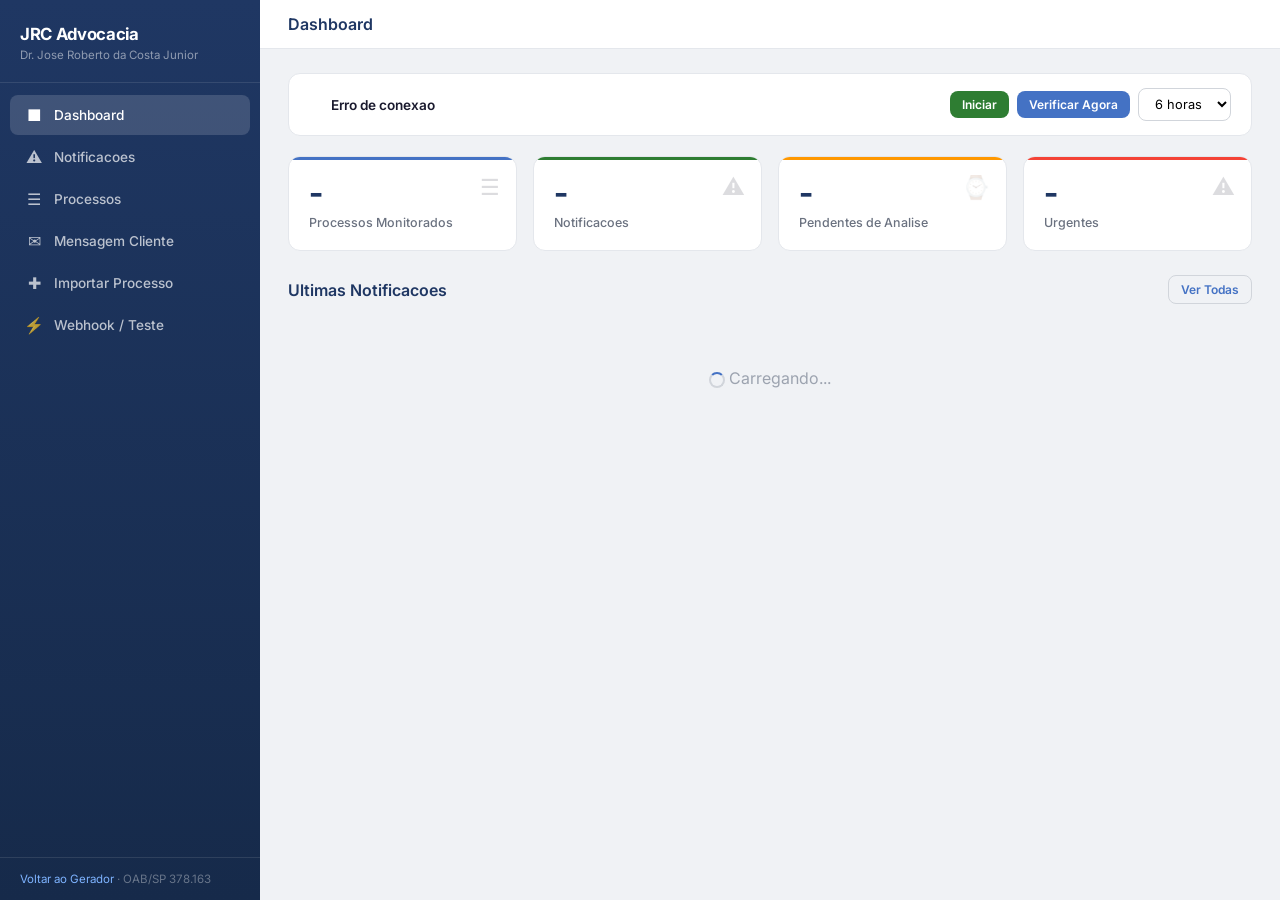
==== commit ea368fce: "Redesign monitoring page with modern sidebar layout - Replace tabs with sidebar navigation (Dashboar" ====
--- a/templates/monitoramento.html
+++ b/templates/monitoramento.html
@@ -3,247 +3,518 @@
 <head>
     <meta charset="UTF-8">
     <meta name="viewport" content="width=device-width, initial-scale=1.0">
-    <title>Monitoramento de Processos - BPC/LOAS</title>
-    <link rel="stylesheet" href="/static/style.css">
+    <title>Monitoramento de Processos - JRC Advocacia</title>
+    <link href="https://fonts.googleapis.com/css2?family=Inter:wght@400;500;600;700&display=swap" rel="stylesheet">
     <style>
-        .tabs { display: flex; gap: 0; margin-bottom: 20px; border-bottom: 2px solid #1F3763; }
-        .tab { padding: 10px 24px; cursor: pointer; font-weight: 600; color: #666; border: 2px solid transparent; border-bottom: none; border-radius: 8px 8px 0 0; transition: all .2s; }
-        .tab:hover { background: #EBF0F8; }
-        .tab.active { background: #1F3763; color: white; }
-        .tab-content { display: none; }
-        .tab-content.active { display: block; }
-
-        .process-card { background: white; border-radius: 8px; padding: 16px; margin-bottom: 12px; box-shadow: 0 1px 3px rgba(0,0,0,.1); border-left: 4px solid #4472C4; }
-        .process-card.urgente { border-left-color: #f44336; }
-        .process-card.medio { border-left-color: #ff9800; }
-        .process-card h3 { font-size: .95rem; color: #1F3763; margin-bottom: 6px; }
-        .process-card .meta { font-size: .8rem; color: #888; margin-bottom: 8px; }
-        .process-card .meta span { margin-right: 16px; }
-
-        .notif-card { background: white; border-radius: 8px; padding: 16px; margin-bottom: 12px; box-shadow: 0 1px 3px rgba(0,0,0,.1); }
-        .notif-card.pending { border-left: 4px solid #ff9800; }
-        .notif-card.analyzed { border-left: 4px solid #4caf50; }
-        .notif-header { display: flex; justify-content: space-between; align-items: center; margin-bottom: 8px; }
-        .notif-header h3 { font-size: .9rem; color: #1F3763; }
-        .notif-badge { padding: 2px 10px; border-radius: 12px; font-size: .75rem; font-weight: 600; }
-        .badge-alta { background: #fdecea; color: #c62828; }
-        .badge-media { background: #fff3e0; color: #e65100; }
-        .badge-baixa { background: #e8f5e9; color: #2e7d32; }
-        .badge-pending { background: #fff3e0; color: #e65100; }
-        .badge-done { background: #e8f5e9; color: #2e7d32; }
-
-        .analysis-box { background: #f5f7fa; border-radius: 6px; padding: 12px; margin-top: 8px; font-size: .85rem; }
+        * { margin: 0; padding: 0; box-sizing: border-box; }
+        body { font-family: 'Inter', -apple-system, BlinkMacSystemFont, sans-serif; background: #f0f2f5; color: #1a1a2e; min-height: 100vh; }
+
+        /* Sidebar */
+        .sidebar {
+            position: fixed; top: 0; left: 0; width: 260px; height: 100vh;
+            background: linear-gradient(180deg, #1F3763 0%, #162a4a 100%);
+            color: white; padding: 0; z-index: 100; display: flex; flex-direction: column;
+        }
+        .sidebar-brand {
+            padding: 24px 20px 20px; border-bottom: 1px solid rgba(255,255,255,.1);
+        }
+        .sidebar-brand h1 { font-size: 1.05rem; font-weight: 700; letter-spacing: -.02em; }
+        .sidebar-brand p { font-size: .72rem; color: rgba(255,255,255,.5); margin-top: 4px; font-weight: 400; }
+        .sidebar-nav { flex: 1; padding: 12px 10px; overflow-y: auto; }
+        .nav-item {
+            display: flex; align-items: center; gap: 10px; padding: 10px 14px;
+            border-radius: 8px; cursor: pointer; font-size: .85rem; font-weight: 500;
+            color: rgba(255,255,255,.7); transition: all .15s; margin-bottom: 2px;
+        }
+        .nav-item:hover { background: rgba(255,255,255,.08); color: white; }
+        .nav-item.active { background: rgba(255,255,255,.15); color: white; }
+        .nav-item .icon { width: 20px; text-align: center; font-size: 1rem; }
+        .nav-item .badge-nav {
+            margin-left: auto; background: #f44336; color: white; font-size: .65rem;
+            padding: 2px 7px; border-radius: 10px; font-weight: 700;
+        }
+        .sidebar-footer {
+            padding: 14px 20px; border-top: 1px solid rgba(255,255,255,.1);
+            font-size: .72rem; color: rgba(255,255,255,.35);
+        }
+        .sidebar-footer a { color: #7eb3ff; text-decoration: none; }
+
+        /* Main Content */
+        .main { margin-left: 260px; padding: 0; min-height: 100vh; }
+
+        /* Top Bar */
+        .topbar {
+            background: white; padding: 14px 28px; display: flex; justify-content: space-between;
+            align-items: center; border-bottom: 1px solid #e4e7ec; position: sticky; top: 0; z-index: 50;
+        }
+        .topbar-title { font-size: 1rem; font-weight: 600; color: #1F3763; }
+        .topbar-actions { display: flex; gap: 8px; align-items: center; }
+
+        .content { padding: 24px 28px; }
+
+        /* Stats Cards */
+        .stats-grid { display: grid; grid-template-columns: repeat(4, 1fr); gap: 16px; margin-bottom: 24px; }
+        .stat-card {
+            background: white; border-radius: 12px; padding: 20px; position: relative; overflow: hidden;
+            border: 1px solid #e4e7ec;
+        }
+        .stat-card::before {
+            content: ''; position: absolute; top: 0; left: 0; right: 0; height: 3px;
+        }
+        .stat-card.blue::before { background: #4472C4; }
+        .stat-card.green::before { background: #2E7D32; }
+        .stat-card.orange::before { background: #ff9800; }
+        .stat-card.red::before { background: #f44336; }
+        .stat-number { font-size: 2rem; font-weight: 700; color: #1F3763; line-height: 1; }
+        .stat-label { font-size: .78rem; color: #6b7280; margin-top: 6px; font-weight: 500; }
+        .stat-icon { position: absolute; top: 16px; right: 16px; font-size: 1.4rem; opacity: .15; }
+
+        /* Monitor Status Bar */
+        .monitor-bar {
+            background: white; border-radius: 12px; padding: 14px 20px; margin-bottom: 20px;
+            display: flex; justify-content: space-between; align-items: center; flex-wrap: wrap; gap: 10px;
+            border: 1px solid #e4e7ec;
+        }
+        .monitor-info { display: flex; align-items: center; gap: 12px; }
+        .monitor-dot { width: 10px; height: 10px; border-radius: 50%; display: inline-block; }
+        .monitor-dot.active { background: #2E7D32; box-shadow: 0 0 6px rgba(46,125,50,.4); animation: pulse 2s infinite; }
+        .monitor-dot.inactive { background: #c62828; }
+        @keyframes pulse { 0%, 100% { opacity: 1; } 50% { opacity: .5; } }
+        .monitor-controls { display: flex; gap: 8px; align-items: center; }
+
+        /* Buttons */
+        .btn {
+            padding: 8px 16px; font-size: .8rem; border: none; border-radius: 8px;
+            cursor: pointer; font-weight: 600; font-family: inherit; transition: all .15s;
+            display: inline-flex; align-items: center; gap: 6px;
+        }
+        .btn:disabled { opacity: .5; cursor: not-allowed; }
+        .btn-primary { background: #4472C4; color: white; }
+        .btn-primary:hover:not(:disabled) { background: #365a9e; }
+        .btn-success { background: #2E7D32; color: white; }
+        .btn-success:hover:not(:disabled) { background: #1b5e20; }
+        .btn-warning { background: #ff9800; color: white; }
+        .btn-warning:hover:not(:disabled) { background: #e68a00; }
+        .btn-danger { background: #f44336; color: white; }
+        .btn-danger:hover:not(:disabled) { background: #d32f2f; }
+        .btn-ghost { background: transparent; color: #4472C4; border: 1px solid #d1d5db; }
+        .btn-ghost:hover:not(:disabled) { background: #f5f7fa; }
+        .btn-sm { padding: 6px 12px; font-size: .75rem; }
+        .btn-xs { padding: 4px 10px; font-size: .7rem; border-radius: 6px; }
+
+        /* Select */
+        .select-sm {
+            padding: 7px 12px; border-radius: 8px; border: 1px solid #d1d5db; font-size: .8rem;
+            font-family: inherit; background: white; cursor: pointer;
+        }
+
+        /* Section panels */
+        .panel {
+            display: none; animation: fadeIn .2s ease;
+        }
+        .panel.active { display: block; }
+        @keyframes fadeIn { from { opacity: 0; transform: translateY(4px); } to { opacity: 1; transform: translateY(0); } }
+
+        /* Process Group (Accordion) */
+        .process-group {
+            background: white; border-radius: 12px; margin-bottom: 12px;
+            border: 1px solid #e4e7ec; overflow: hidden; transition: box-shadow .2s;
+        }
+        .process-group:hover { box-shadow: 0 2px 8px rgba(0,0,0,.06); }
+        .process-group.urgent { border-left: 4px solid #f44336; }
+        .process-group.pending { border-left: 4px solid #ff9800; }
+        .process-group.done { border-left: 4px solid #2E7D32; }
+
+        .group-header {
+            display: flex; justify-content: space-between; align-items: center;
+            padding: 16px 20px; cursor: pointer; user-select: none; transition: background .15s;
+        }
+        .group-header:hover { background: #fafbfc; }
+        .group-title { font-size: .9rem; font-weight: 600; color: #1F3763; }
+        .group-subtitle { font-size: .78rem; color: #6b7280; margin-top: 3px; }
+        .group-subtitle span { margin-right: 14px; }
+        .group-right { display: flex; align-items: center; gap: 8px; flex-shrink: 0; }
+        .group-arrow {
+            width: 24px; height: 24px; display: flex; align-items: center; justify-content: center;
+            border-radius: 6px; transition: all .2s; color: #9ca3af;
+        }
+        .group-header.open .group-arrow { transform: rotate(90deg); color: #4472C4; }
+
+        .group-body { display: none; padding: 0 20px 16px; }
+        .group-body.open { display: block; }
+
+        /* Badges */
+        .badge {
+            padding: 3px 10px; border-radius: 20px; font-size: .7rem; font-weight: 600;
+            display: inline-flex; align-items: center; gap: 4px; white-space: nowrap;
+        }
+        .badge-alta { background: #fef2f2; color: #dc2626; }
+        .badge-media { background: #fffbeb; color: #d97706; }
+        .badge-baixa { background: #f0fdf4; color: #16a34a; }
+        .badge-pending { background: #fffbeb; color: #d97706; }
+        .badge-done { background: #f0fdf4; color: #16a34a; }
+        .badge-count { background: #eff6ff; color: #2563eb; }
+        .badge-info { background: #f0f9ff; color: #0369a1; }
+
+        /* Notification Card (inside group) */
+        .notif-card {
+            background: #fafbfc; border-radius: 8px; padding: 14px; margin-bottom: 8px;
+            border: 1px solid #e4e7ec; transition: border-color .15s;
+        }
+        .notif-card:hover { border-color: #c7d2fe; }
+        .notif-card.card-pending { border-left: 3px solid #ff9800; }
+        .notif-card.card-analyzed { border-left: 3px solid #2E7D32; }
+        .notif-title { font-size: .85rem; font-weight: 600; color: #1F3763; }
+        .notif-meta { font-size: .75rem; color: #6b7280; margin-top: 2px; }
+        .notif-top { display: flex; justify-content: space-between; align-items: flex-start; }
+
+        /* Consolidated Analysis Box */
+        .consolidated-box {
+            background: linear-gradient(135deg, #eff6ff 0%, #f0f9ff 100%);
+            border: 1px solid #bfdbfe; border-radius: 10px; padding: 18px; margin-bottom: 14px;
+        }
+        .consolidated-box .cb-header {
+            display: flex; justify-content: space-between; align-items: center; margin-bottom: 12px;
+        }
+        .consolidated-box .cb-title { font-size: .9rem; font-weight: 700; color: #1e40af; }
+        .consolidated-box .cb-field { margin-bottom: 8px; font-size: .83rem; line-height: 1.5; }
+        .consolidated-box .cb-label { font-weight: 600; color: #374151; }
+        .consolidated-box .cb-action {
+            background: white; padding: 12px 16px; border-radius: 8px; margin-top: 12px;
+            font-weight: 600; color: #1e40af; border: 1px solid #93c5fd; font-size: .85rem;
+        }
+        .consolidated-box .cb-petition {
+            background: #fef3c7; padding: 10px 14px; border-radius: 8px; margin-top: 10px;
+            font-size: .82rem; border: 1px solid #fcd34d;
+        }
+
+        /* Analysis Box (individual) */
+        .analysis-box {
+            background: #f9fafb; border-radius: 8px; padding: 12px; margin-top: 10px;
+            border: 1px solid #e5e7eb; font-size: .82rem;
+        }
         .analysis-box .field { margin-bottom: 6px; }
-        .analysis-box .label { font-weight: 600; color: #555; }
-        .analysis-box .action { background: #E3F2FD; padding: 8px; border-radius: 4px; margin-top: 8px; font-weight: 600; color: #1565C0; }
-
-        .btn-sm { padding: 6px 14px; font-size: .8rem; border: none; border-radius: 6px; cursor: pointer; font-weight: 600; }
-        .btn-blue { background: #4472C4; color: white; }
-        .btn-blue:hover { background: #365a9e; }
-        .btn-green { background: #2E7D32; color: white; }
-        .btn-green:hover { background: #1b5e20; }
-        .btn-orange { background: #ff9800; color: white; }
-        .btn-orange:hover { background: #e68a00; }
-        .btn-red { background: #f44336; color: white; }
-        .btn-red:hover { background: #d32f2f; }
-        .btn-gray { background: #757575; color: white; }
-        .btn-gray:hover { background: #616161; }
-
-        .import-form { display: grid; grid-template-columns: 2fr 1fr 1fr; gap: 10px; align-items: end; }
-        .import-form .form-group { margin-bottom: 0; }
-
-        .webhook-section { background: #f5f7fa; border-radius: 8px; padding: 16px; margin-bottom: 16px; }
-
-        .empty-state { text-align: center; padding: 40px; color: #999; }
-        .empty-state p { margin-top: 8px; }
-
-        .loading-inline { display: inline-block; width: 16px; height: 16px; border: 2px solid #ddd; border-top-color: #1F3763; border-radius: 50%; animation: spin .8s linear infinite; vertical-align: middle; margin-right: 6px; }
-
-        .nav-link { display: inline-block; margin-bottom: 16px; color: #4472C4; text-decoration: none; font-size: .85rem; }
-        .nav-link:hover { text-decoration: underline; }
-
-        .stats-row { display: grid; grid-template-columns: repeat(4, 1fr); gap: 12px; margin-bottom: 20px; }
-        .stat-card { background: white; border-radius: 8px; padding: 16px; text-align: center; box-shadow: 0 1px 3px rgba(0,0,0,.1); }
-        .stat-card .number { font-size: 1.8rem; font-weight: 700; color: #1F3763; }
-        .stat-card .label { font-size: .8rem; color: #888; margin-top: 4px; }
+        .analysis-box .label { font-weight: 600; color: #4b5563; }
+        .analysis-box .action-line {
+            background: #eff6ff; padding: 10px 12px; border-radius: 6px; margin-top: 8px;
+            font-weight: 600; color: #1e40af; font-size: .83rem;
+        }
+
+        /* Process Card (tab processos) */
+        .proc-card {
+            background: white; border-radius: 10px; padding: 16px 20px; margin-bottom: 10px;
+            border: 1px solid #e4e7ec; display: grid; grid-template-columns: 1fr auto; gap: 12px;
+            align-items: center; transition: border-color .15s;
+        }
+        .proc-card:hover { border-color: #93c5fd; }
+        .proc-card .proc-num { font-weight: 600; color: #1F3763; font-size: .9rem; }
+        .proc-card .proc-meta { font-size: .78rem; color: #6b7280; margin-top: 4px; }
+        .proc-card .proc-meta span { margin-right: 14px; }
+
+        /* Card (generic) */
+        .card {
+            background: white; border-radius: 12px; padding: 24px; border: 1px solid #e4e7ec;
+        }
+        .card h2 { font-size: 1.05rem; color: #1F3763; margin-bottom: 4px; }
+        .card .card-desc { font-size: .82rem; color: #6b7280; margin-bottom: 16px; }
+
+        /* Form */
+        .form-group { margin-bottom: 14px; }
+        .form-group label { display: block; font-size: .82rem; font-weight: 600; color: #374151; margin-bottom: 4px; }
+        .form-group input, .form-group textarea, .form-group select {
+            width: 100%; padding: 10px 14px; border: 1px solid #d1d5db; border-radius: 8px;
+            font-size: .85rem; font-family: inherit; transition: border-color .15s;
+        }
+        .form-group input:focus, .form-group textarea:focus, .form-group select:focus {
+            outline: none; border-color: #4472C4; box-shadow: 0 0 0 3px rgba(68,114,196,.1);
+        }
+
+        /* Empty state */
+        .empty-state { text-align: center; padding: 48px 20px; color: #9ca3af; }
+        .empty-state .empty-icon { font-size: 2.5rem; margin-bottom: 12px; opacity: .3; }
+        .empty-state p { font-size: .85rem; }
+        .empty-state .hint { font-size: .78rem; margin-top: 6px; color: #b5b5b5; }
+
+        /* Spinner */
+        .spinner {
+            display: inline-block; width: 16px; height: 16px;
+            border: 2px solid #d1d5db; border-top-color: #4472C4; border-radius: 50%;
+            animation: spin .7s linear infinite; vertical-align: middle;
+        }
+        @keyframes spin { to { transform: rotate(360deg); } }
+
+        /* Webhook section */
+        .code-block {
+            background: #1e293b; color: #e2e8f0; padding: 12px 16px; border-radius: 8px;
+            font-family: 'JetBrains Mono', monospace; font-size: .82rem; word-break: break-all;
+        }
+
+        /* Responsive */
+        @media (max-width: 900px) {
+            .sidebar { display: none; }
+            .main { margin-left: 0; }
+            .stats-grid { grid-template-columns: repeat(2, 1fr); }
+        }
+        @media (max-width: 600px) {
+            .stats-grid { grid-template-columns: 1fr; }
+            .content { padding: 16px; }
+        }
+
+        /* Scrollbar */
+        ::-webkit-scrollbar { width: 6px; }
+        ::-webkit-scrollbar-track { background: transparent; }
+        ::-webkit-scrollbar-thumb { background: #d1d5db; border-radius: 3px; }
+        ::-webkit-scrollbar-thumb:hover { background: #9ca3af; }
+
+        /* Petition text box */
+        .petition-preview {
+            background: #fffef7; border: 1px solid #e5e2d5; border-radius: 8px; padding: 16px;
+            font-size: .82rem; line-height: 1.7; max-height: 400px; overflow-y: auto;
+            white-space: pre-wrap; margin-top: 10px;
+        }
+
+        /* Section header */
+        .section-header {
+            display: flex; justify-content: space-between; align-items: center;
+            margin-bottom: 16px; flex-wrap: wrap; gap: 8px;
+        }
+        .section-title { font-size: 1rem; font-weight: 600; color: #1F3763; }
+
+        /* Divider */
+        .divider { border: none; border-top: 1px solid #e4e7ec; margin: 20px 0; }
+
+        /* Filter */
+        .filter-bar {
+            display: flex; align-items: center; gap: 12px; margin-bottom: 16px;
+            flex-wrap: wrap;
+        }
+        .filter-check {
+            display: flex; align-items: center; gap: 6px; font-size: .82rem; cursor: pointer;
+            color: #6b7280;
+        }
+        .filter-check input { accent-color: #4472C4; }
     </style>
 </head>
 <body>
-    <header>
-        <h1>Monitoramento de Processos</h1>
-        <p>Dr. Jose Roberto da Costa Junior - OAB/SP 378.163</p>
-    </header>
-
-    <div class="container">
-        <a href="/" class="nav-link">&larr; Voltar ao Gerador de Peticoes</a>
-
-        <!-- Monitor Control Bar -->
-        <div class="card" style="border-left: 4px solid #4caf50; margin-bottom: 16px; padding: 12px 16px;">
-            <div style="display:flex; justify-content:space-between; align-items:center; flex-wrap:wrap; gap:8px;">
-                <div>
-                    <strong style="color:#1F3763;">Monitor Automatico:</strong>
-                    <span id="monitorStatus" style="font-weight:600; margin-left:8px;">Carregando...</span>
-                    <span id="monitorLastCheck" style="font-size:.8rem; color:#888; margin-left:12px;"></span>
-                </div>
-                <div style="display:flex; gap:8px; align-items:center;">
-                    <button class="btn-sm btn-green" id="btnStartMonitor" onclick="startMonitor()">Iniciar</button>
-                    <button class="btn-sm btn-red" id="btnStopMonitor" onclick="stopMonitor()" style="display:none;">Parar</button>
-                    <button class="btn-sm btn-blue" onclick="checkNow()">Verificar Agora</button>
-                    <select id="monitorInterval" onchange="updateInterval()" style="padding:5px 8px; border-radius:6px; border:1px solid #ddd; font-size:.8rem;">
-                        <option value="5">5 min</option>
-                        <option value="15">15 min</option>
-                        <option value="30" selected>30 min</option>
-                        <option value="60">1 hora</option>
-                    </select>
-                </div>
-            </div>
-        </div>
-
-        <div class="stats-row" id="statsRow">
-            <div class="stat-card"><div class="number" id="statTotal">-</div><div class="label">Processos</div></div>
-            <div class="stat-card"><div class="number" id="statNotif">-</div><div class="label">Notificacoes</div></div>
-            <div class="stat-card"><div class="number" id="statPending">-</div><div class="label">Pendentes</div></div>
-            <div class="stat-card"><div class="number" id="statUrgent">-</div><div class="label">Urgentes</div></div>
-        </div>
-
-        <div class="tabs">
-            <div class="tab active" onclick="showTab('processos')">Processos</div>
-            <div class="tab" onclick="showTab('notificacoes')">Notificacoes</div>
-            <div class="tab" onclick="showTab('mensagem')">Mensagem Cliente</div>
-            <div class="tab" onclick="showTab('importar')">Importar Processo</div>
-            <div class="tab" onclick="showTab('webhook')">Webhook</div>
-        </div>
-
-        <!-- Tab: Processos -->
-        <div id="tab-processos" class="tab-content active">
-            <div style="display:flex; justify-content:space-between; align-items:center; margin-bottom:16px;">
-                <h2 style="color:#1F3763; font-size:1.1rem;">Processos Monitorados</h2>
-                <button class="btn-sm btn-blue" onclick="loadProcesses()">Atualizar</button>
+
+<!-- Sidebar -->
+<nav class="sidebar">
+    <div class="sidebar-brand">
+        <h1>JRC Advocacia</h1>
+        <p>Dr. Jose Roberto da Costa Junior</p>
+    </div>
+    <div class="sidebar-nav">
+        <div class="nav-item active" onclick="showPanel('dashboard')">
+            <span class="icon">&#9632;</span> Dashboard
+        </div>
+        <div class="nav-item" onclick="showPanel('notificacoes')">
+            <span class="icon">&#9888;</span> Notificacoes
+            <span class="badge-nav" id="navBadgePending" style="display:none;">0</span>
+        </div>
+        <div class="nav-item" onclick="showPanel('processos')">
+            <span class="icon">&#9776;</span> Processos
+        </div>
+        <div class="nav-item" onclick="showPanel('mensagem')">
+            <span class="icon">&#9993;</span> Mensagem Cliente
+        </div>
+        <div class="nav-item" onclick="showPanel('importar')">
+            <span class="icon">&#10010;</span> Importar Processo
+        </div>
+        <div class="nav-item" onclick="showPanel('webhook')">
+            <span class="icon">&#9889;</span> Webhook / Teste
+        </div>
+    </div>
+    <div class="sidebar-footer">
+        <a href="/">Voltar ao Gerador</a> &middot; OAB/SP 378.163
+    </div>
+</nav>
+
+<!-- Main -->
+<div class="main">
+    <div class="topbar">
+        <div class="topbar-title" id="topbarTitle">Dashboard</div>
+        <div class="topbar-actions">
+            <span id="topbarLastCheck" style="font-size:.75rem; color:#9ca3af;"></span>
+        </div>
+    </div>
+
+    <div class="content">
+        <!-- Monitor Bar -->
+        <div class="monitor-bar">
+            <div class="monitor-info">
+                <span class="monitor-dot" id="monitorDot"></span>
+                <span style="font-size:.85rem; font-weight:600;" id="monitorStatusText">Carregando...</span>
+                <span id="monitorLastCheckBar" style="font-size:.75rem; color:#9ca3af; margin-left:8px;"></span>
+            </div>
+            <div class="monitor-controls">
+                <button class="btn btn-sm btn-success" id="btnStartMonitor" onclick="startMonitor()">Iniciar</button>
+                <button class="btn btn-sm btn-danger" id="btnStopMonitor" onclick="stopMonitor()" style="display:none;">Parar</button>
+                <button class="btn btn-sm btn-primary" onclick="checkNow(this)">Verificar Agora</button>
+                <select id="monitorInterval" class="select-sm" onchange="updateInterval()">
+                    <option value="5">5 min</option>
+                    <option value="15">15 min</option>
+                    <option value="30">30 min</option>
+                    <option value="60">1 hora</option>
+                    <option value="360" selected>6 horas</option>
+                </select>
+            </div>
+        </div>
+
+        <!-- PANEL: Dashboard -->
+        <div id="panel-dashboard" class="panel active">
+            <div class="stats-grid">
+                <div class="stat-card blue">
+                    <div class="stat-icon">&#9776;</div>
+                    <div class="stat-number" id="statTotal">-</div>
+                    <div class="stat-label">Processos Monitorados</div>
+                </div>
+                <div class="stat-card green">
+                    <div class="stat-icon">&#9888;</div>
+                    <div class="stat-number" id="statNotif">-</div>
+                    <div class="stat-label">Notificacoes</div>
+                </div>
+                <div class="stat-card orange">
+                    <div class="stat-icon">&#8986;</div>
+                    <div class="stat-number" id="statPending">-</div>
+                    <div class="stat-label">Pendentes de Analise</div>
+                </div>
+                <div class="stat-card red">
+                    <div class="stat-icon">&#9888;</div>
+                    <div class="stat-number" id="statUrgent">-</div>
+                    <div class="stat-label">Urgentes</div>
+                </div>
+            </div>
+
+            <!-- Recent notifications on dashboard -->
+            <div class="section-header">
+                <span class="section-title">Ultimas Notificacoes</span>
+                <button class="btn btn-sm btn-ghost" onclick="showPanel('notificacoes')">Ver Todas</button>
+            </div>
+            <div id="dashboardNotifs">
+                <div class="empty-state"><span class="spinner"></span> Carregando...</div>
+            </div>
+        </div>
+
+        <!-- PANEL: Notificacoes -->
+        <div id="panel-notificacoes" class="panel">
+            <div class="section-header">
+                <span class="section-title">Intimacoes e Movimentacoes</span>
+                <div style="display:flex; gap:8px;">
+                    <button class="btn btn-sm btn-warning" onclick="analyzeAll(this)" id="btnAnalyzeAll">Analisar Todos</button>
+                    <button class="btn btn-sm btn-primary" onclick="loadNotifications()">Atualizar</button>
+                    <button class="btn btn-sm btn-ghost" onclick="cleanOldNotifications()">Limpar Antigos</button>
+                </div>
+            </div>
+            <div class="filter-bar">
+                <label class="filter-check">
+                    <input type="checkbox" id="filterPending" onchange="loadNotifications()"> Apenas pendentes
+                </label>
+            </div>
+            <div id="notifList">
+                <div class="empty-state">
+                    <div class="empty-icon">&#9888;</div>
+                    <p>Nenhuma notificacao recebida ainda.</p>
+                    <p class="hint">O monitor automatico verifica periodicamente. Ou clique "Verificar Agora".</p>
+                </div>
+            </div>
+        </div>
+
+        <!-- PANEL: Processos -->
+        <div id="panel-processos" class="panel">
+            <div class="section-header">
+                <span class="section-title">Processos Monitorados</span>
+                <div style="display:flex; gap:8px;">
+                    <button class="btn btn-sm btn-primary" onclick="loadProcesses()">Atualizar</button>
+                </div>
             </div>
             <div id="processList">
-                <div class="empty-state"><p>Carregando...</p></div>
-            </div>
-            <div style="display:flex; gap:8px; margin-top:12px;">
-                <button class="btn-sm btn-gray" onclick="loadProcesses(Math.max(0, currentOffset-50))">Anterior</button>
-                <button class="btn-sm btn-gray" onclick="loadProcesses(currentOffset+50)">Proximo</button>
-            </div>
-        </div>
-
-        <!-- Tab: Notificacoes -->
-        <div id="tab-notificacoes" class="tab-content">
-            <div style="display:flex; justify-content:space-between; align-items:center; margin-bottom:16px;">
-                <h2 style="color:#1F3763; font-size:1.1rem;">Intimacoes e Movimentacoes</h2>
-                <div style="display:flex; gap:8px;">
-                    <button class="btn-sm btn-orange" onclick="analyzeAll()" id="btnAnalyzeAll">Analisar Todos Pendentes</button>
-                    <button class="btn-sm btn-blue" onclick="loadNotifications()">Atualizar</button>
-                </div>
-            </div>
-            <div style="margin-bottom:12px;">
-                <label style="font-size:.85rem; cursor:pointer;">
-                    <input type="checkbox" id="filterPending" onchange="loadNotifications()"> Mostrar apenas pendentes
-                </label>
-            </div>
-            <div id="notifList">
-                <div class="empty-state"><p>Nenhuma notificacao recebida ainda.</p><p style="font-size:.8rem;">Configure o webhook na aba "Webhook" para receber intimacoes automaticamente.</p></div>
-            </div>
-        </div>
-
-        <!-- Tab: Mensagem Cliente -->
-        <div id="tab-mensagem" class="tab-content">
+                <div class="empty-state"><span class="spinner"></span> Carregando...</div>
+            </div>
+            <div style="display:flex; gap:8px; margin-top:14px;">
+                <button class="btn btn-sm btn-ghost" onclick="loadProcesses(Math.max(0, currentOffset-50))">Anterior</button>
+                <button class="btn btn-sm btn-ghost" onclick="loadProcesses(currentOffset+50)">Proximo</button>
+            </div>
+        </div>
+
+        <!-- PANEL: Mensagem Cliente -->
+        <div id="panel-mensagem" class="panel">
             <div class="card">
                 <h2>Mensagem para o Cliente</h2>
-                <p style="font-size:.85rem; color:#666; margin-bottom:16px;">
-                    Busque o processo e gere uma mensagem simples de WhatsApp para o cliente.
-                </p>
-
-                <div style="display:flex; gap:8px; margin-bottom:16px; flex-wrap:wrap;">
-                    <div style="flex:2; min-width:200px;">
-                        <label style="font-size:.85rem; font-weight:600; display:block; margin-bottom:4px;">Número do Processo</label>
-                        <input type="text" id="msgNumero" placeholder="0000000-00.2024.1.00.0000" style="width:100%; padding:8px; border:1px solid #ddd; border-radius:6px; font-size:.9rem;">
+                <p class="card-desc">Busque o processo e gere uma mensagem simples de WhatsApp.</p>
+
+                <div style="display:grid; grid-template-columns:2fr 2fr auto; gap:12px; align-items:end;">
+                    <div class="form-group" style="margin-bottom:0;">
+                        <label>Numero do Processo</label>
+                        <input type="text" id="msgNumero" placeholder="0000000-00.2024.1.00.0000">
                     </div>
-                    <div style="flex:2; min-width:200px;">
-                        <label style="font-size:.85rem; font-weight:600; display:block; margin-bottom:4px;">Nome do Cliente</label>
-                        <input type="text" id="msgNome" placeholder="Ex: João Silva" style="width:100%; padding:8px; border:1px solid #ddd; border-radius:6px; font-size:.9rem;">
+                    <div class="form-group" style="margin-bottom:0;">
+                        <label>Nome do Cliente</label>
+                        <input type="text" id="msgNome" placeholder="Ex: Joao Silva">
                     </div>
-                    <div style="flex:0; display:flex; align-items:flex-end;">
-                        <button class="btn-sm btn-blue" onclick="buscarProcessoMensagem()" style="padding:8px 20px; font-size:.9rem;">Buscar</button>
+                    <button class="btn btn-primary" onclick="buscarProcessoMensagem()" style="height:42px;">Buscar</button>
+                </div>
+
+                <div id="msgResultadoBusca" style="display:none; margin-top:16px;">
+                    <div id="msgProcessoInfo" style="background:#f9fafb; border-radius:10px; padding:16px; margin-bottom:14px; font-size:.85rem; border:1px solid #e4e7ec;"></div>
+                    <div class="form-group">
+                        <label>Instrucao adicional (opcional)</label>
+                        <input type="text" id="msgInstrucao" placeholder="Ex: mencionar que precisa trazer documentos...">
                     </div>
-                </div>
-
-                <div id="msgResultadoBusca" style="display:none;">
-                    <div id="msgProcessoInfo" style="background:#f5f7fa; border-radius:8px; padding:14px; margin-bottom:14px; font-size:.85rem;"></div>
-
-                    <div class="form-group" style="margin-bottom:12px;">
-                        <label style="font-size:.85rem; font-weight:600;">Instrução adicional (opcional)</label>
-                        <input type="text" id="msgInstrucao" placeholder="Ex: mencionar que precisa trazer documentos, avisar sobre audiência..." style="width:100%; padding:8px; border:1px solid #ddd; border-radius:6px; font-size:.85rem; margin-top:4px;">
+                    <button class="btn btn-success" onclick="gerarMensagem()" id="btnGerarMsg">Gerar Mensagem</button>
+                </div>
+
+                <div id="msgResultado" style="display:none; margin-top:16px;">
+                    <label style="font-size:.82rem; font-weight:600; display:block; margin-bottom:6px;">Mensagem gerada:</label>
+                    <textarea id="msgTexto" rows="8" style="width:100%; padding:14px; border:1px solid #d1d5db; border-radius:8px; font-size:.85rem; line-height:1.6; resize:vertical; font-family:inherit;"></textarea>
+                    <div style="display:flex; gap:8px; margin-top:10px; align-items:center;">
+                        <button class="btn btn-primary" onclick="copiarMensagem()">Copiar</button>
+                        <button class="btn btn-ghost" onclick="gerarMensagem()">Gerar Novamente</button>
+                        <span id="msgCopiado" style="display:none; color:#16a34a; font-size:.78rem; font-weight:600;">Copiado!</span>
                     </div>
-
-                    <button class="btn-sm btn-green" onclick="gerarMensagem()" id="btnGerarMsg" style="padding:10px 28px; font-size:.9rem;">Gerar Mensagem</button>
-                </div>
-
-                <div id="msgResultado" style="display:none; margin-top:16px;">
-                    <label style="font-size:.85rem; font-weight:600; display:block; margin-bottom:6px;">Mensagem gerada:</label>
-                    <textarea id="msgTexto" rows="8" style="width:100%; padding:12px; border:1px solid #ddd; border-radius:6px; font-size:.9rem; line-height:1.5; resize:vertical;"></textarea>
-                    <div style="display:flex; gap:8px; margin-top:8px;">
-                        <button class="btn-sm btn-blue" onclick="copiarMensagem()">Copiar</button>
-                        <button class="btn-sm btn-orange" onclick="gerarMensagem()">Gerar Novamente</button>
-                    </div>
-                    <div id="msgCopiado" style="display:none; color:#2e7d32; font-size:.8rem; margin-top:4px; font-weight:600;">Copiado!</div>
-                </div>
-            </div>
-        </div>
-
-        <!-- Tab: Importar -->
-        <div id="tab-importar" class="tab-content">
+                </div>
+            </div>
+        </div>
+
+        <!-- PANEL: Importar -->
+        <div id="panel-importar" class="panel">
             <div class="card">
-                <h2>Importar Processo para Monitoramento</h2>
-                <p style="font-size:.85rem; color:#666; margin-bottom:16px;">
-                    Importe processos para que o LegalMail monitore as movimentacoes automaticamente.
-                </p>
+                <h2>Importar Processo</h2>
+                <p class="card-desc">Importe processos para monitoramento automatico pelo LegalMail.</p>
 
                 <div class="form-group">
                     <label>Numero do Processo</label>
                     <input type="text" id="importNumero" placeholder="0000000-00.2024.1.00.0000">
                 </div>
-
                 <div style="display:flex; gap:8px; margin-bottom:16px;">
-                    <button class="btn-sm btn-blue" onclick="checkSistemas()">Verificar Sistemas</button>
-                    <button class="btn-sm btn-blue" onclick="searchClasses()">Buscar Classes</button>
-                </div>
-
+                    <button class="btn btn-sm btn-primary" onclick="checkSistemas()">Verificar Sistemas</button>
+                    <button class="btn btn-sm btn-ghost" onclick="searchClasses()">Buscar Classes</button>
+                </div>
                 <div id="importSistemas" style="display:none;" class="form-group">
                     <label>Sistema</label>
                     <select id="importSistema"></select>
                 </div>
-
                 <div id="importClassesDiv" style="display:none;" class="form-group">
                     <label>Classe</label>
                     <select id="importClasse"></select>
                 </div>
-
                 <div class="form-group">
                     <label>Tribunal</label>
                     <input type="text" id="importTribunal" placeholder="Ex: TRF-3 (preenchido automaticamente)">
                 </div>
-
-                <button class="btn-sm btn-green" onclick="importProcess()" style="padding:10px 32px;">Importar Processo</button>
-                <div id="importResult" style="margin-top:12px;"></div>
-            </div>
-        </div>
-
-        <!-- Tab: Webhook -->
-        <div id="tab-webhook" class="tab-content">
+                <button class="btn btn-success" onclick="importProcess()">Importar Processo</button>
+                <div id="importResult" style="margin-top:14px;"></div>
+            </div>
+        </div>
+
+        <!-- PANEL: Webhook -->
+        <div id="panel-webhook" class="panel">
             <div class="card">
                 <h2>Configurar Webhook</h2>
-                <p style="font-size:.85rem; color:#666; margin-bottom:16px;">
-                    Configure o endpoint para receber notificacoes automaticas do LegalMail quando houver novas intimacoes.
-                </p>
-                <div class="webhook-section">
-                    <p style="font-size:.85rem; margin-bottom:8px;"><strong>Seu endpoint de webhook:</strong></p>
-                    <code id="webhookUrl" style="background:#fff; padding:8px 12px; border-radius:4px; display:block; font-size:.85rem; word-break:break-all;"></code>
-                    <p style="font-size:.75rem; color:#888; margin-top:8px;">
-                        Para receber notificacoes, voce precisa expor este servidor na internet (ex: ngrok, cloudflare tunnel) e registrar a URL abaixo.
-                    </p>
+                <p class="card-desc">Receba notificacoes automaticas do LegalMail.</p>
+
+                <div style="margin-bottom:16px;">
+                    <label style="font-size:.82rem; font-weight:600; display:block; margin-bottom:6px;">Seu endpoint:</label>
+                    <div class="code-block" id="webhookUrl"></div>
                 </div>
 
                 <div class="form-group">
@@ -254,15 +525,12 @@
                     <label>Chave de Seguranca (opcional)</label>
                     <input type="text" id="webhookKey" placeholder="uma-chave-secreta">
                 </div>
-                <button class="btn-sm btn-green" onclick="registerWebhook()">Registrar Webhook no LegalMail</button>
-                <div id="webhookResult" style="margin-top:12px;"></div>
-
-                <hr style="margin:24px 0; border:none; border-top:1px solid #ddd;">
-
-                <h3 style="color:#1F3763; font-size:1rem; margin-bottom:12px;">Teste Manual</h3>
-                <p style="font-size:.85rem; color:#666; margin-bottom:12px;">
-                    Cole o texto de uma intimacao para testar a analise da IA:
-                </p>
+                <button class="btn btn-success" onclick="registerWebhook()">Registrar Webhook</button>
+                <div id="webhookResult" style="margin-top:14px;"></div>
+
+                <hr class="divider">
+
+                <h3 style="font-size:.95rem; color:#1F3763; margin-bottom:12px;">Teste Manual de Analise</h3>
                 <div class="form-group">
                     <label>Numero do Processo</label>
                     <input type="text" id="testProcesso" placeholder="0000000-00.2024.1.00.0000">
@@ -271,182 +539,363 @@
                     <label>Texto da Intimacao</label>
                     <textarea id="testTexto" rows="6" placeholder="Cole aqui o texto da intimacao/movimentacao..."></textarea>
                 </div>
-                <button class="btn-sm btn-orange" onclick="testAnalysis()">Analisar com IA</button>
-                <div id="testResult" style="margin-top:12px;"></div>
+                <button class="btn btn-warning" onclick="testAnalysis()">Analisar com IA</button>
+                <div id="testResult" style="margin-top:14px;"></div>
             </div>
         </div>
     </div>
-
-    <footer>
-        <a href="/" style="color:#4472C4; text-decoration:none;">Gerador de Peticoes</a> |
-        Monitoramento de Processos - BPC/LOAS App
-    </footer>
+</div>
 
 <script>
 let currentOffset = 0;
 
-function showTab(name) {
-    document.querySelectorAll('.tab').forEach(t => t.classList.remove('active'));
-    document.querySelectorAll('.tab-content').forEach(t => t.classList.remove('active'));
-    document.getElementById('tab-' + name).classList.add('active');
-    event.target.classList.add('active');
+// === NAVIGATION ===
+function showPanel(name) {
+    document.querySelectorAll('.panel').forEach(p => p.classList.remove('active'));
+    document.getElementById('panel-' + name).classList.add('active');
+    document.querySelectorAll('.nav-item').forEach(n => n.classList.remove('active'));
+    event.currentTarget.classList.add('active');
+    const titles = {
+        dashboard: 'Dashboard', notificacoes: 'Notificacoes',
+        processos: 'Processos', mensagem: 'Mensagem Cliente',
+        importar: 'Importar Processo', webhook: 'Webhook / Teste'
+    };
+    document.getElementById('topbarTitle').textContent = titles[name] || name;
+    if (name === 'processos') loadProcesses();
+    if (name === 'notificacoes') loadNotifications();
 }
 
 async function api(url, opts) {
     const resp = await fetch(url, opts);
     const text = await resp.text();
-    try {
-        return JSON.parse(text);
-    } catch (e) {
-        throw new Error(`Servidor retornou erro (${resp.status}): ${text.substring(0, 200)}`);
-    }
+    try { return JSON.parse(text); }
+    catch (e) { throw new Error(`Erro (${resp.status}): ${text.substring(0, 200)}`); }
 }
 
 // === PROCESSOS ===
 async function loadProcesses(offset) {
     if (offset !== undefined) currentOffset = offset;
     const el = document.getElementById('processList');
-    el.innerHTML = '<div class="empty-state"><span class="loading-inline"></span> Carregando...</div>';
+    el.innerHTML = '<div class="empty-state"><span class="spinner"></span> Carregando...</div>';
     try {
         const data = await api(`/api/legalmail/processos?offset=${currentOffset}&limit=50`);
         if (!Array.isArray(data) || data.length === 0) {
-            el.innerHTML = '<div class="empty-state"><p>Nenhum processo encontrado.</p><p style="font-size:.8rem;">Importe processos na aba "Importar Processo".</p></div>';
-            document.getElementById('statTotal').textContent = '0';
+            el.innerHTML = '<div class="empty-state"><div class="empty-icon">&#9776;</div><p>Nenhum processo encontrado.</p></div>';
             return;
         }
-        document.getElementById('statTotal').textContent = data.length + (currentOffset > 0 ? '+' : '');
         el.innerHTML = data.map(p => `
-            <div class="process-card">
-                <h3>${p.numero_processo || 'Sem numero'}</h3>
-                <div class="meta">
-                    <span><strong>Tribunal:</strong> ${p.tribunal || '-'}</span>
-                    <span><strong>Classe:</strong> ${p.nome_classe || p.abreviatura_classe || '-'}</span>
-                    <span><strong>Juizo:</strong> ${p.juizo || '-'}</span>
-                </div>
-                <div class="meta">
-                    <span><strong>Polo Ativo:</strong> ${p.poloativo_nome || '-'}</span>
-                    <span><strong>Polo Passivo:</strong> ${p.polopassivo_nome || '-'}</span>
-                </div>
-                <div class="meta">
-                    <span><strong>Distribuicao:</strong> ${p.data_distribuicao || '-'}</span>
-                    <span><strong>Valor:</strong> ${p.valor_causa ? 'R$ '+parseFloat(p.valor_causa).toLocaleString('pt-BR',{minimumFractionDigits:2}) : '-'}</span>
-                    <span><strong>Status:</strong> ${p.inbox_atual || '-'}</span>
-                </div>
-                <div style="margin-top:8px;">
-                    <button class="btn-sm btn-blue" onclick="viewDetail(${p.idprocessos})">Ver Detalhes</button>
-                </div>
+            <div class="proc-card">
+                <div>
+                    <div class="proc-num">${p.numero_processo || 'Sem numero'}</div>
+                    <div class="proc-meta">
+                        <span><strong>Tribunal:</strong> ${p.tribunal || '-'}</span>
+                        <span><strong>Classe:</strong> ${p.nome_classe || p.abreviatura_classe || '-'}</span>
+                        <span><strong>Juizo:</strong> ${(p.juizo || '-').substring(0, 60)}</span>
+                    </div>
+                    <div class="proc-meta">
+                        <span><strong>Parte:</strong> ${p.poloativo_nome || '-'}</span>
+                        <span><strong>Status:</strong> ${p.inbox_atual || '-'}</span>
+                        <span><strong>Valor:</strong> ${p.valor_causa ? 'R$ '+parseFloat(p.valor_causa).toLocaleString('pt-BR',{minimumFractionDigits:2}) : '-'}</span>
+                    </div>
+                </div>
+                <button class="btn btn-xs btn-ghost" onclick="viewDetail(${p.idprocessos})">Detalhes</button>
             </div>
         `).join('');
     } catch(e) {
-        el.innerHTML = `<div class="empty-state" style="color:#c62828;">Erro ao carregar: ${e.message}</div>`;
+        el.innerHTML = `<div class="empty-state" style="color:#dc2626;">Erro: ${e.message}</div>`;
     }
 }
 
 // === NOTIFICACOES ===
 async function loadNotifications() {
     const el = document.getElementById('notifList');
-    const pending = document.getElementById('filterPending').checked;
-    el.innerHTML = '<div class="empty-state"><span class="loading-inline"></span> Carregando...</div>';
+    const pending = document.getElementById('filterPending')?.checked;
+    el.innerHTML = '<div class="empty-state"><span class="spinner"></span> Carregando...</div>';
     try {
         const data = await api(`/api/legalmail/notificacoes?pending=${pending}`);
         if (!Array.isArray(data) || data.length === 0) {
-            el.innerHTML = '<div class="empty-state"><p>Nenhuma notificacao' + (pending ? ' pendente' : '') + '.</p></div>';
+            el.innerHTML = '<div class="empty-state"><div class="empty-icon">&#9888;</div><p>Nenhuma notificacao' + (pending ? ' pendente' : '') + '.</p></div>';
             updateStats(data);
             return;
         }
         updateStats(data);
-        el.innerHTML = data.map((n, i) => {
-            const isAnalyzed = n.analyzed && n.analysis;
-            const a = n.analysis || {};
-            const urgClass = a.urgencia === 'alta' ? 'badge-alta' : a.urgencia === 'media' ? 'badge-media' : a.urgencia === 'baixa' ? 'badge-baixa' : 'badge-pending';
-
-            let analysisHtml = '';
-            if (isAnalyzed) {
-                analysisHtml = `
-                    <div class="analysis-box">
-                        <div class="field"><span class="label">Resumo:</span> ${a.resumo || '-'}</div>
-                        <div class="field"><span class="label">Tipo:</span> ${a.tipo_movimentacao || '-'}</div>
-                        <div class="field"><span class="label">Prazo:</span> ${a.prazo_dias ? a.prazo_dias + ' dias' : 'Sem prazo'} ${a.data_prazo ? '(ate ' + a.data_prazo + ')' : ''}</div>
-                        <div class="field"><span class="label">Peticao Sugerida:</span> ${a.tipo_peticao_sugerida || '-'}</div>
-                        ${a.observacoes ? `<div class="field"><span class="label">Obs:</span> ${a.observacoes}</div>` : ''}
-                        <div class="action">${a.acao_necessaria || 'Nenhuma acao necessaria'}</div>
+
+        const groups = {};
+        data.forEach(n => {
+            const key = n.numero_processo || 'desconhecido';
+            if (!groups[key]) {
+                groups[key] = {
+                    numero: key, tribunal: n.tribunal || '', polo_ativo: n.polo_ativo || '',
+                    classe: n.classe || '', idprocesso: n.idprocesso || '', notifications: []
+                };
+            }
+            groups[key].notifications.push(n);
+        });
+
+        const sortedGroups = Object.values(groups).sort((a, b) => {
+            const aU = a.notifications.some(n => n.analysis?.urgencia === 'alta');
+            const bU = b.notifications.some(n => n.analysis?.urgencia === 'alta');
+            if (aU !== bU) return bU - aU;
+            const aD = Math.max(...a.notifications.map(n => new Date(n.data_movimentacao || 0).getTime()));
+            const bD = Math.max(...b.notifications.map(n => new Date(n.data_movimentacao || 0).getTime()));
+            return bD - aD;
+        });
+
+        el.innerHTML = sortedGroups.map((group, gi) => {
+            const total = group.notifications.length;
+            const pendingCount = group.notifications.filter(n => !n.analyzed).length;
+            const analyzedCount = total - pendingCount;
+            const hasUrgent = group.notifications.some(n => n.analysis?.urgencia === 'alta');
+            const allAnalyzed = pendingCount === 0;
+            const borderClass = hasUrgent ? 'urgent' : allAnalyzed ? 'done' : 'pending';
+            const dates = group.notifications.map(n => n.data_movimentacao || '').filter(Boolean);
+            const mostRecent = dates.sort().reverse()[0] || '-';
+
+            const consolidatedNotif = group.notifications.find(n => n.analysis?.consolidado);
+            const ca = consolidatedNotif ? consolidatedNotif.analysis : null;
+            let consolidatedHtml = '';
+            if (ca) {
+                const caUrgClass = ca.urgencia === 'alta' ? 'badge-alta' : ca.urgencia === 'media' ? 'badge-media' : 'badge-baixa';
+                consolidatedHtml = `
+                    <div class="consolidated-box">
+                        <div class="cb-header">
+                            <span class="cb-title">Analise Consolidada</span>
+                            <span class="badge ${caUrgClass}">${ca.urgencia || 'analisado'}</span>
+                        </div>
+                        <div class="cb-field"><span class="cb-label">Resumo:</span> ${ca.resumo_consolidado || ca.resumo || '-'}</div>
+                        <div class="cb-field"><span class="cb-label">Tipo:</span> ${ca.tipo_andamento || ca.tipo_movimentacao || '-'}${ca.area_direito ? ' &middot; ' + ca.area_direito : ''}</div>
+                        ${ca.resultado ? `<div class="cb-field"><span class="cb-label">Resultado:</span> <strong style="color:#dc2626;">${ca.resultado}</strong></div>` : ''}
+                        <div class="cb-field"><span class="cb-label">Prazo:</span> ${ca.prazo_dias ? ca.prazo_dias + ' dias' : 'Sem prazo'} ${ca.data_prazo ? '(ate ' + ca.data_prazo + ')' : ''} ${ca.prazo_fundamento ? '<span style="color:#6b7280; font-size:.75rem;">— ' + ca.prazo_fundamento + '</span>' : ''}</div>
+                        <div class="cb-action">${ca.acao_necessaria || 'Nenhuma acao necessaria'}</div>
+                        ${ca.precisa_peticao && ca.tipo_peticao ? `<div class="cb-petition"><strong>Peticao sugerida:</strong> ${ca.tipo_peticao}${ca.texto_peticao ? ' <button class="btn btn-xs btn-primary" style="margin-left:8px;" onclick="togglePetitionPreview(this)">Ver Peticao</button><div class="petition-preview" style="display:none; margin-top:10px;">' + escapeHtml(ca.texto_peticao) + '</div>' : ''}</div>` : ''}
+                        ${ca.observacoes ? `<div class="cb-field" style="margin-top:8px;"><span class="cb-label">Obs:</span> ${ca.observacoes}</div>` : ''}
                     </div>`;
             }
 
-            const needsPetition = isAnalyzed && a.tipo_peticao_sugerida && a.tipo_peticao_sugerida !== 'nenhuma';
-            const petitionBtn = needsPetition ? `<button class="btn-sm btn-green" style="margin-top:8px;" onclick="createPetition('${n.idprocesso || ''}', '${(a.tipo_peticao_sugerida||'').replace(/'/g,"\\'")}', '${(a.acao_necessaria||'').replace(/'/g,"\\'")}')">Criar Peticao: ${a.tipo_peticao_sugerida}</button>` : '';
+            const notifsHtml = group.notifications
+                .sort((a, b) => (b.data_movimentacao || '').localeCompare(a.data_movimentacao || ''))
+                .map((n, i) => {
+                    const isAnalyzed = n.analyzed && n.analysis;
+                    const a = n.analysis || {};
+                    const urgClass = a.urgencia === 'alta' ? 'badge-alta' : a.urgencia === 'media' ? 'badge-media' : a.urgencia === 'baixa' ? 'badge-baixa' : 'badge-pending';
+
+                    let analysisHtml = '';
+                    if (isAnalyzed && !a.consolidado) {
+                        analysisHtml = `
+                            <div class="analysis-box">
+                                <div class="field"><span class="label">Resumo:</span> ${a.resumo_consolidado || a.resumo || '-'}</div>
+                                <div class="field"><span class="label">Tipo:</span> ${a.tipo_andamento || a.tipo_movimentacao || '-'}</div>
+                                <div class="field"><span class="label">Prazo:</span> ${a.prazo_dias ? a.prazo_dias + ' dias' : 'Sem prazo'} ${a.data_prazo ? '(ate ' + a.data_prazo + ')' : ''}</div>
+                                ${a.observacoes ? `<div class="field"><span class="label">Obs:</span> ${a.observacoes}</div>` : ''}
+                                <div class="action-line">${a.acao_necessaria || 'Nenhuma acao necessaria'}</div>
+                            </div>`;
+                    }
+
+                    return `
+                        <div class="notif-card ${isAnalyzed ? 'card-analyzed' : 'card-pending'}">
+                            <div class="notif-top">
+                                <div>
+                                    <div class="notif-title">${n.titulo_movimentacao || 'Movimentacao'}</div>
+                                    <div class="notif-meta">Data: ${n.data_movimentacao || '-'}</div>
+                                </div>
+                                ${isAnalyzed ? `<span class="badge ${urgClass}">${a.urgencia || 'analisado'}</span>` : `<span class="badge badge-pending">pendente</span>`}
+                            </div>
+                            ${!isAnalyzed ? `<button class="btn btn-xs btn-warning" style="margin-top:8px;" onclick="analyzeSingle('${n.timestamp || i}')">Analisar</button>` : ''}
+                            ${analysisHtml}
+                        </div>`;
+                }).join('');
 
             return `
-                <div class="notif-card ${isAnalyzed ? 'analyzed' : 'pending'}">
-                    <div class="notif-header">
-                        <h3>${n.numero_processo || 'Processo desconhecido'} - ${n.tribunal || ''}</h3>
+                <div class="process-group ${borderClass}">
+                    <div class="group-header" onclick="toggleGroup(this)">
                         <div>
-                            ${isAnalyzed ? `<span class="notif-badge ${urgClass}">${a.urgencia || 'analisado'}</span>` : `<span class="notif-badge badge-pending">pendente</span>`}
+                            <div class="group-title">${group.numero}</div>
+                            <div class="group-subtitle">
+                                <span>${group.tribunal}</span>
+                                <span>${group.polo_ativo}</span>
+                                <span>Ultima: ${mostRecent}</span>
+                            </div>
+                        </div>
+                        <div class="group-right">
+                            ${hasUrgent ? '<span class="badge badge-alta">urgente</span>' : ''}
+                            ${pendingCount > 0 ? `<span class="badge badge-pending">${pendingCount} pendente${pendingCount > 1 ? 's' : ''}</span>` : ''}
+                            ${analyzedCount > 0 ? `<span class="badge badge-done">${analyzedCount} ok</span>` : ''}
+                            <span class="badge badge-count">${total}</span>
+                            <span class="group-arrow">&#9654;</span>
                         </div>
                     </div>
-                    ${n.titulo_movimentacao ? `<div style="font-size:.85rem; color:#1F3763; font-weight:600; margin-bottom:4px;">${n.titulo_movimentacao}</div>` : ''}
-                    <div class="meta">
-                        <span><strong>Data mov:</strong> ${n.data_movimentacao || '-'}</span>
-                        <span><strong>Recebido:</strong> ${(n.timestamp || '').substring(0,16)}</span>
-                        <span><strong>Polo Ativo:</strong> ${n.polo_ativo || '-'}</span>
-                        <span><strong>Classe:</strong> ${n.classe || '-'}</span>
+                    <div class="group-body">
+                        <div style="margin-bottom:14px; display:flex; gap:8px; flex-wrap:wrap;">
+                            ${pendingCount > 0 ? `<button class="btn btn-sm btn-warning" onclick="analyzeConsolidated('${group.numero}', this)">Analisar Tudo</button>` : ''}
+                            ${allAnalyzed ? `<button class="btn btn-sm btn-primary" onclick="regenerarPeticao('${group.numero}')">Gerar Nova Versao</button>` : ''}
+                        </div>
+                        ${consolidatedHtml}
+                        ${notifsHtml}
                     </div>
-                    ${!isAnalyzed ? `<button class="btn-sm btn-orange" style="margin-top:8px;" onclick="analyzeSingle(${i})">Analisar</button>` : ''}
-                    ${analysisHtml}
-                    ${petitionBtn}
                 </div>`;
         }).join('');
+
+        // Also update dashboard with first 5 groups summary
+        renderDashboardNotifs(sortedGroups);
     } catch(e) {
-        el.innerHTML = `<div class="empty-state" style="color:#c62828;">Erro: ${e.message}</div>`;
+        el.innerHTML = `<div class="empty-state" style="color:#dc2626;">Erro: ${e.message}</div>`;
     }
 }
 
-function updateStats(notifications) {
-    if (!Array.isArray(notifications)) return;
-    const total = notifications.length;
-    const pendingCount = notifications.filter(n => !n.analyzed).length;
-    const urgentCount = notifications.filter(n => n.analysis && n.analysis.urgencia === 'alta').length;
-    document.getElementById('statNotif').textContent = total;
-    document.getElementById('statPending').textContent = pendingCount;
-    document.getElementById('statUrgent').textContent = urgentCount;
-}
-
-async function analyzeSingle(index) {
-    const btn = event.target;
+function renderDashboardNotifs(groups) {
+    const el = document.getElementById('dashboardNotifs');
+    if (!groups || groups.length === 0) {
+        el.innerHTML = '<div class="empty-state"><div class="empty-icon">&#10003;</div><p>Nenhuma notificacao recente.</p></div>';
+        return;
+    }
+    el.innerHTML = groups.slice(0, 8).map(g => {
+        const total = g.notifications.length;
+        const pendingCount = g.notifications.filter(n => !n.analyzed).length;
+        const hasUrgent = g.notifications.some(n => n.analysis?.urgencia === 'alta');
+        const allAnalyzed = pendingCount === 0;
+        const borderClass = hasUrgent ? 'urgent' : allAnalyzed ? 'done' : 'pending';
+        const ca = g.notifications.find(n => n.analysis?.consolidado)?.analysis;
+        const resumo = ca ? (ca.resumo_consolidado || ca.resumo || '') : '';
+
+        return `
+            <div class="process-group ${borderClass}" style="margin-bottom:8px;">
+                <div style="padding:14px 20px; display:flex; justify-content:space-between; align-items:center;">
+                    <div>
+                        <div style="font-weight:600; color:#1F3763; font-size:.85rem;">${g.numero} <span style="color:#9ca3af; font-weight:400;">— ${g.polo_ativo}</span></div>
+                        ${resumo ? `<div style="font-size:.78rem; color:#6b7280; margin-top:3px;">${resumo.substring(0, 120)}${resumo.length > 120 ? '...' : ''}</div>` : ''}
+                    </div>
+                    <div style="display:flex; gap:6px; align-items:center;">
+                        ${hasUrgent ? '<span class="badge badge-alta">urgente</span>' : ''}
+                        ${pendingCount > 0 ? `<span class="badge badge-pending">${pendingCount} pend.</span>` : '<span class="badge badge-done">ok</span>'}
+                        <span class="badge badge-count">${total}</span>
+                    </div>
+                </div>
+            </div>`;
+    }).join('');
+}
+
+function escapeHtml(text) {
+    const div = document.createElement('div');
+    div.textContent = text || '';
+    return div.innerHTML;
+}
+
+function togglePetitionPreview(btn) {
+    const preview = btn.nextElementSibling;
+    if (preview.style.display === 'none') {
+        preview.style.display = 'block';
+        btn.textContent = 'Ocultar';
+    } else {
+        preview.style.display = 'none';
+        btn.textContent = 'Ver Peticao';
+    }
+}
+
+function toggleGroup(header) {
+    header.classList.toggle('open');
+    header.nextElementSibling.classList.toggle('open');
+}
+
+async function analyzeConsolidated(numeroProcesso, btn) {
     btn.disabled = true;
-    btn.innerHTML = '<span class="loading-inline"></span> Analisando...';
-    try {
-        await api('/api/legalmail/notificacao/analisar', {
-            method: 'POST',
-            headers: {'Content-Type': 'application/json'},
-            body: JSON.stringify({index})
+    btn.innerHTML = '<span class="spinner"></span> Analisando...';
+    try {
+        const result = await api('/api/legalmail/analisar-consolidado', {
+            method: 'POST', headers: {'Content-Type': 'application/json'},
+            body: JSON.stringify({numero_processo: numeroProcesso})
         });
+        if (result.results?.length > 0) {
+            const r = result.results[0];
+            if (r.error) { alert('Erro: ' + r.error); }
+            else {
+                const a = r.analysis || {};
+                let msg = `Analise consolidada concluida!\n\nResumo: ${a.resumo_consolidado || '-'}\nUrgencia: ${a.urgencia || '-'}\nAcao: ${a.acao_necessaria || '-'}`;
+                if (a.precisa_peticao && a.pdf_url) {
+                    msg += '\n\nPeticao gerada!';
+                    alert(msg);
+                    window.open(a.pdf_url, '_blank');
+                } else { alert(msg); }
+            }
+        }
         loadNotifications();
     } catch(e) {
         alert('Erro: ' + e.message);
         btn.disabled = false;
-        btn.textContent = 'Analisar';
+        btn.textContent = 'Analisar Tudo';
     }
 }
 
-async function analyzeAll() {
-    const btn = document.getElementById('btnAnalyzeAll');
+async function regenerarPeticao(numeroProcesso) {
+    const instrucoes = prompt('Instrucoes adicionais (deixe vazio para gerar automaticamente):');
+    if (instrucoes === null) return;
+    const btn = event.target;
     btn.disabled = true;
-    btn.innerHTML = '<span class="loading-inline"></span> Analisando todos...';
-    try {
-        const result = await api('/api/legalmail/analisar-todos', {
-            method: 'POST',
-            headers: {'Content-Type': 'application/json'},
-            body: '{}'
+    btn.innerHTML = '<span class="spinner"></span> Gerando...';
+    try {
+        const result = await api('/api/legalmail/regenerar-peticao', {
+            method: 'POST', headers: {'Content-Type': 'application/json'},
+            body: JSON.stringify({numero_processo: numeroProcesso, instrucoes})
         });
-        alert(`Analise concluida: ${result.analyzed || 0} notificacoes analisadas.`);
+        if (result.pdf_url) {
+            alert(`Peticao gerada: ${result.tipo_peticao}`);
+            window.open(result.pdf_url, '_blank');
+        } else if (result.error) { alert('Erro: ' + result.error); }
+    } catch(e) { alert('Erro: ' + e.message); }
+    finally { btn.disabled = false; btn.textContent = 'Gerar Nova Versao'; }
+}
+
+function updateStats(notifications) {
+    if (!Array.isArray(notifications)) return;
+    const total = notifications.length;
+    const p = notifications.filter(n => !n.analyzed).length;
+    const u = notifications.filter(n => n.analysis?.urgencia === 'alta').length;
+    document.getElementById('statNotif').textContent = total;
+    document.getElementById('statPending').textContent = p;
+    document.getElementById('statUrgent').textContent = u;
+    const navBadge = document.getElementById('navBadgePending');
+    if (p > 0) { navBadge.textContent = p; navBadge.style.display = ''; }
+    else { navBadge.style.display = 'none'; }
+}
+
+async function analyzeSingle(timestamp) {
+    const btn = event.target;
+    btn.disabled = true;
+    btn.innerHTML = '<span class="spinner"></span> Analisando...';
+    try {
+        await api('/api/legalmail/notificacao/analisar', {
+            method: 'POST', headers: {'Content-Type': 'application/json'},
+            body: JSON.stringify({timestamp})
+        });
         loadNotifications();
-    } catch(e) {
-        alert('Erro: ' + e.message);
-    } finally {
-        btn.disabled = false;
-        btn.textContent = 'Analisar Todos Pendentes';
-    }
+    } catch(e) { alert('Erro: ' + e.message); btn.disabled = false; btn.textContent = 'Analisar'; }
+}
+
+async function analyzeAll(btn) {
+    btn.disabled = true;
+    btn.innerHTML = '<span class="spinner"></span> Analisando todos...';
+    try {
+        const result = await api('/api/legalmail/analisar-consolidado', {
+            method: 'POST', headers: {'Content-Type': 'application/json'}, body: '{}'
+        });
+        const total = result.processos_analisados || 0;
+        const wp = (result.results || []).filter(r => r.analysis?.precisa_peticao).length;
+        let msg = `Analise concluida! ${total} processo(s).`;
+        if (wp > 0) msg += `\n${wp} peticao(oes) gerada(s).`;
+        alert(msg);
+        loadNotifications();
+    } catch(e) { alert('Erro: ' + e.message); }
+    finally { btn.disabled = false; btn.textContent = 'Analisar Todos'; }
+}
+
+async function cleanOldNotifications() {
+    if (!confirm('Remover notificacoes com mais de 5 dias?')) return;
+    try {
+        const result = await api('/api/legalmail/notificacoes/limpar', {
+            method: 'POST', headers: {'Content-Type': 'application/json'}, body: '{}'
+        });
+        alert(`Removidas: ${result.removed} | Restantes: ${result.remaining}`);
+        loadNotifications();
+    } catch(e) { alert('Erro: ' + e.message); }
 }
 
 // === IMPORTAR ===
@@ -460,9 +909,7 @@
             sel.innerHTML = data.sistemas_permitidos.map(s => `<option value="${s.value}">${s.nome}</option>`).join('');
             document.getElementById('importSistemas').style.display = 'block';
             if (data.tribunal) document.getElementById('importTribunal').value = data.tribunal;
-        } else {
-            alert('Nenhum sistema encontrado: ' + JSON.stringify(data));
-        }
+        } else { alert('Nenhum sistema: ' + JSON.stringify(data)); }
     } catch(e) { alert('Erro: ' + e.message); }
 }
 
@@ -473,9 +920,7 @@
             const sel = document.getElementById('importClasse');
             sel.innerHTML = data.map(c => `<option value="${c.id}">${c.nome} (${c.abreviatura})</option>`).join('');
             document.getElementById('importClassesDiv').style.display = 'block';
-        } else {
-            alert('Nenhuma classe encontrada');
-        }
+        } else { alert('Nenhuma classe encontrada'); }
     } catch(e) { alert('Erro: ' + e.message); }
 }
 
@@ -484,23 +929,19 @@
     const tribunal = document.getElementById('importTribunal').value.trim();
     const sistema = document.getElementById('importSistema')?.value || '';
     const classe_id = document.getElementById('importClasse')?.value || '';
-
-    if (!numero || !tribunal || !sistema) return alert('Preencha numero, tribunal e sistema');
-
+    if (!numero || !tribunal || !sistema) return alert('Preencha todos os campos');
     const pedido = { numero, tribunal, sistema };
     if (classe_id) pedido.classe_id = classe_id;
-
     const el = document.getElementById('importResult');
-    el.innerHTML = '<span class="loading-inline"></span> Importando...';
+    el.innerHTML = '<span class="spinner"></span> Importando...';
     try {
         const result = await api('/api/legalmail/importar', {
-            method: 'POST',
-            headers: {'Content-Type': 'application/json'},
+            method: 'POST', headers: {'Content-Type': 'application/json'},
             body: JSON.stringify({pedidos: [pedido]})
         });
-        el.innerHTML = `<div style="background:#e8f5e9; padding:12px; border-radius:6px; font-size:.85rem;"><strong>Importacao solicitada!</strong><pre style="margin-top:8px; white-space:pre-wrap;">${JSON.stringify(result, null, 2)}</pre></div>`;
+        el.innerHTML = `<div style="background:#f0fdf4; padding:14px; border-radius:8px; border:1px solid #bbf7d0;"><strong style="color:#16a34a;">Importado!</strong><pre style="margin-top:8px; white-space:pre-wrap; font-size:.8rem;">${JSON.stringify(result, null, 2)}</pre></div>`;
     } catch(e) {
-        el.innerHTML = `<div style="background:#fdecea; padding:12px; border-radius:6px; color:#c62828;">Erro: ${e.message}</div>`;
+        el.innerHTML = `<div style="background:#fef2f2; padding:14px; border-radius:8px; border:1px solid #fecaca; color:#dc2626;">Erro: ${e.message}</div>`;
     }
 }
 
@@ -508,120 +949,79 @@
 function registerWebhook() {
     const endpoint = document.getElementById('webhookEndpoint').value.trim();
     const key = document.getElementById('webhookKey').value.trim();
-    if (!endpoint) return alert('Informe a URL do webhook');
-
+    if (!endpoint) return alert('Informe a URL');
     const el = document.getElementById('webhookResult');
-    el.innerHTML = '<span class="loading-inline"></span> Registrando...';
+    el.innerHTML = '<span class="spinner"></span> Registrando...';
     api('/api/legalmail/webhook/configurar', {
-        method: 'POST',
-        headers: {'Content-Type': 'application/json'},
+        method: 'POST', headers: {'Content-Type': 'application/json'},
         body: JSON.stringify({endpoint, key_endpoint: key})
     }).then(r => {
-        el.innerHTML = `<div style="background:#e8f5e9; padding:12px; border-radius:6px; font-size:.85rem;"><strong>Webhook registrado!</strong><pre>${JSON.stringify(r, null, 2)}</pre></div>`;
+        el.innerHTML = `<div style="background:#f0fdf4; padding:14px; border-radius:8px; border:1px solid #bbf7d0;"><strong style="color:#16a34a;">Registrado!</strong></div>`;
     }).catch(e => {
-        el.innerHTML = `<div style="background:#fdecea; padding:12px; border-radius:6px; color:#c62828;">Erro: ${e.message}</div>`;
+        el.innerHTML = `<div style="background:#fef2f2; padding:14px; border-radius:8px; border:1px solid #fecaca; color:#dc2626;">Erro: ${e.message}</div>`;
     });
 }
 
 async function testAnalysis() {
     const texto = document.getElementById('testTexto').value.trim();
     const processo = document.getElementById('testProcesso').value.trim();
-    if (!texto) return alert('Cole o texto da intimacao');
-
+    if (!texto) return alert('Cole o texto');
     const el = document.getElementById('testResult');
-    el.innerHTML = '<span class="loading-inline"></span> Analisando com IA...';
+    el.innerHTML = '<span class="spinner"></span> Analisando...';
     try {
         const result = await api('/api/legalmail/notificacao/analisar', {
-            method: 'POST',
-            headers: {'Content-Type': 'application/json'},
+            method: 'POST', headers: {'Content-Type': 'application/json'},
             body: JSON.stringify({texto, numero_processo: processo})
         });
         const a = result.analysis || {};
+        const urgClass = a.urgencia === 'alta' ? 'badge-alta' : a.urgencia === 'media' ? 'badge-media' : 'badge-baixa';
         el.innerHTML = `
             <div class="analysis-box">
-                <div class="field"><span class="label">Resumo:</span> ${a.resumo || '-'}</div>
-                <div class="field"><span class="label">Tipo:</span> ${a.tipo_movimentacao || '-'}</div>
-                <div class="field"><span class="label">Urgencia:</span> <span class="notif-badge ${a.urgencia === 'alta' ? 'badge-alta' : a.urgencia === 'media' ? 'badge-media' : 'badge-baixa'}">${a.urgencia || '-'}</span></div>
+                <div class="field"><span class="label">Resumo:</span> ${a.resumo_consolidado || a.resumo || '-'}</div>
+                <div class="field"><span class="label">Tipo:</span> ${a.tipo_andamento || a.tipo_movimentacao || '-'}</div>
+                <div class="field"><span class="label">Urgencia:</span> <span class="badge ${urgClass}">${a.urgencia || '-'}</span></div>
                 <div class="field"><span class="label">Prazo:</span> ${a.prazo_dias ? a.prazo_dias + ' dias' : 'Sem prazo'} ${a.data_prazo ? '(ate ' + a.data_prazo + ')' : ''}</div>
-                <div class="field"><span class="label">Peticao Sugerida:</span> ${a.tipo_peticao_sugerida || '-'}</div>
                 ${a.observacoes ? `<div class="field"><span class="label">Obs:</span> ${a.observacoes}</div>` : ''}
-                <div class="action">${a.acao_necessaria || '-'}</div>
+                <div class="action-line">${a.acao_necessaria || '-'}</div>
             </div>`;
     } catch(e) {
-        el.innerHTML = `<div style="background:#fdecea; padding:12px; border-radius:6px; color:#c62828;">Erro: ${e.message}</div>`;
+        el.innerHTML = `<div style="background:#fef2f2; padding:14px; border-radius:8px; border:1px solid #fecaca; color:#dc2626;">Erro: ${e.message}</div>`;
     }
 }
 
-// === CREATE PETITION FROM ANALYSIS ===
-async function createPetition(idprocesso, tipo, instrucao) {
-    if (!idprocesso) return alert('ID do processo nao encontrado');
-    if (!confirm('Criar peticao intermediaria de ' + tipo + '?')) return;
-
-    const el = document.getElementById('notifList');
-    const msg = document.createElement('div');
-    msg.className = 'card';
-    msg.style.borderLeft = '4px solid #ff9800';
-    msg.innerHTML = '<span class="loading-inline"></span> Criando peticao intermediaria...';
-    el.prepend(msg);
-
-    try {
-        const result = await api('/api/legalmail/peticao-intermediaria', {
-            method: 'POST',
-            headers: {'Content-Type': 'application/json'},
-            body: JSON.stringify({
-                idprocesso: parseInt(idprocesso),
-                tipo_peticao: tipo,
-                texto_peticao: instrucao
-            })
-        });
-        if (result.status === 'ok') {
-            msg.style.borderLeftColor = '#4caf50';
-            msg.innerHTML = '<strong style="color:#2e7d32;">Peticao criada!</strong>' +
-                '<div style="font-size:.85rem; margin-top:8px;">' +
-                '<div>ID: ' + result.idpeticoes + '</div>' +
-                '<div><a href="' + result.url + '" target="_blank" style="color:#4472C4;">Abrir no LegalMail</a></div>' +
-                (result.pecas_disponiveis ? '<div style="margin-top:4px;">Pecas disponiveis: ' + result.pecas_disponiveis.map(p => p.nome).join(', ') + '</div>' : '') +
-                '</div>';
-        } else {
-            msg.style.borderLeftColor = '#f44336';
-            msg.innerHTML = '<strong style="color:#c62828;">Erro:</strong> ' + JSON.stringify(result);
-        }
-    } catch(e) {
-        msg.style.borderLeftColor = '#f44336';
-        msg.innerHTML = '<strong style="color:#c62828;">Erro:</strong> ' + e.message;
-    }
-}
-
-// === MONITOR CONTROLS ===
+// === MONITOR ===
 async function loadMonitorStatus() {
     try {
         const data = await api('/api/legalmail/monitor/status');
-        const statusEl = document.getElementById('monitorStatus');
-        const lastEl = document.getElementById('monitorLastCheck');
+        const dot = document.getElementById('monitorDot');
+        const txt = document.getElementById('monitorStatusText');
         if (data.running) {
-            statusEl.innerHTML = '<span style="color:#2e7d32;">ATIVO</span>';
+            dot.className = 'monitor-dot active';
+            txt.innerHTML = 'Monitor Ativo';
             document.getElementById('btnStartMonitor').style.display = 'none';
             document.getElementById('btnStopMonitor').style.display = '';
         } else {
-            statusEl.innerHTML = '<span style="color:#c62828;">PARADO</span>';
+            dot.className = 'monitor-dot inactive';
+            txt.innerHTML = 'Monitor Parado';
             document.getElementById('btnStartMonitor').style.display = '';
             document.getElementById('btnStopMonitor').style.display = 'none';
         }
         if (data.last_check) {
             const d = new Date(data.last_check);
-            lastEl.textContent = 'Ultima verificacao: ' + d.toLocaleString('pt-BR');
+            const timeStr = d.toLocaleString('pt-BR');
+            document.getElementById('monitorLastCheckBar').textContent = 'Ultima: ' + timeStr;
+            document.getElementById('topbarLastCheck').textContent = 'Ultima verificacao: ' + timeStr;
         }
         document.getElementById('statTotal').textContent = data.processes_total || '-';
         document.getElementById('statNotif').textContent = data.notifications_total || '0';
         document.getElementById('statPending').textContent = data.notifications_pending || '0';
         document.getElementById('statUrgent').textContent = data.notifications_urgent || '0';
-        // Set interval selector
         const sel = document.getElementById('monitorInterval');
         for (let opt of sel.options) {
             if (parseInt(opt.value) === data.interval_minutes) opt.selected = true;
         }
     } catch(e) {
-        document.getElementById('monitorStatus').innerHTML = '<span style="color:#888;">Erro</span>';
+        document.getElementById('monitorStatusText').textContent = 'Erro de conexao';
     }
 }
 
@@ -635,70 +1035,65 @@
     loadMonitorStatus();
 }
 
-async function checkNow() {
-    const btn = event.target;
+async function checkNow(btn) {
     btn.disabled = true;
-    btn.innerHTML = '<span class="loading-inline"></span> Verificando...';
+    btn.innerHTML = '<span class="spinner"></span> Verificando...';
     await api('/api/legalmail/monitor/check-now', {method:'POST', headers:{'Content-Type':'application/json'}, body:'{}'});
     btn.disabled = false;
     btn.textContent = 'Verificar Agora';
-    // Refresh after a delay to let check run
     setTimeout(() => { loadMonitorStatus(); loadNotifications(); }, 5000);
-    alert('Verificacao iniciada em background. Aguarde alguns minutos e clique em Atualizar.');
+    alert('Verificacao iniciada em background. Aguarde alguns minutos.');
 }
 
 async function updateInterval() {
     const val = document.getElementById('monitorInterval').value;
     await api('/api/legalmail/monitor/config', {
-        method: 'POST',
-        headers: {'Content-Type':'application/json'},
+        method: 'POST', headers: {'Content-Type':'application/json'},
         body: JSON.stringify({interval_minutes: parseInt(val)})
     });
 }
 
-// === PROCESS DETAIL WITH MOVEMENTS ===
+// === PROCESS DETAIL ===
 async function viewDetail(idprocesso) {
     const el = document.getElementById('processList');
     el.innerHTML = `<div class="card">
         <div style="display:flex; justify-content:space-between; align-items:center; margin-bottom:16px;">
-            <h2 style="color:#1F3763; font-size:1rem;">Detalhes do Processo</h2>
-            <button class="btn-sm btn-gray" onclick="loadProcesses()">Voltar</button>
-        </div>
-        <div id="processDetail"><span class="loading-inline"></span> Carregando...</div>
-        <h3 style="color:#1F3763; font-size:.95rem; margin-top:16px; margin-bottom:8px;">Movimentacoes</h3>
-        <div id="processAutos"><span class="loading-inline"></span> Carregando movimentacoes...</div>
+            <h2>Detalhes do Processo</h2>
+            <button class="btn btn-sm btn-ghost" onclick="loadProcesses()">Voltar</button>
+        </div>
+        <div id="processDetail"><span class="spinner"></span> Carregando...</div>
+        <hr class="divider">
+        <h3 style="font-size:.95rem; color:#1F3763; margin-bottom:10px;">Movimentacoes</h3>
+        <div id="processAutos"><span class="spinner"></span> Carregando...</div>
     </div>`;
-
-    // Fetch detail and autos in parallel
     const [detail, autos] = await Promise.all([
         api('/api/legalmail/processo/detalhe?idprocesso=' + idprocesso),
         api('/api/legalmail/processo/autos?idprocesso=' + idprocesso).catch(() => [])
     ]);
-
     const p = Array.isArray(detail) ? detail[0] : detail;
     if (p) {
         document.getElementById('processDetail').innerHTML = `
-            <div style="font-size:.9rem;">
-                <div class="meta"><span><strong>Numero:</strong> ${p.numero_processo || '-'}</span></div>
-                <div class="meta"><span><strong>Tribunal:</strong> ${p.tribunal || '-'}</span> <span><strong>Sistema:</strong> ${p.sistema_tribunal || '-'}</span> <span><strong>Juizo:</strong> ${p.juizo || '-'}</span></div>
-                <div class="meta"><span><strong>Classe:</strong> ${p.nome_classe || '-'}</span> <span><strong>Tema:</strong> ${p.processo_tema || '-'}</span></div>
-                <div class="meta"><span><strong>Polo Ativo:</strong> ${p.poloativo_nome || '-'}</span> <span><strong>Polo Passivo:</strong> ${p.polopassivo_nome || '-'}</span></div>
-                <div class="meta"><span><strong>Valor:</strong> ${p.valor_causa ? 'R$ '+parseFloat(p.valor_causa).toLocaleString('pt-BR',{minimumFractionDigits:2}) : '-'}</span> <span><strong>Prazo:</strong> ${p.data_prazo || 'Sem prazo'}</span> <span><strong>Ultima importacao:</strong> ${p.last_import || '-'}</span></div>
+            <div style="display:grid; grid-template-columns:1fr 1fr; gap:8px; font-size:.85rem;">
+                <div><strong>Numero:</strong> ${p.numero_processo || '-'}</div>
+                <div><strong>Tribunal:</strong> ${p.tribunal || '-'} (${p.sistema_tribunal || '-'})</div>
+                <div><strong>Classe:</strong> ${p.nome_classe || '-'}</div>
+                <div><strong>Tema:</strong> ${p.processo_tema || '-'}</div>
+                <div><strong>Polo Ativo:</strong> ${p.poloativo_nome || '-'}</div>
+                <div><strong>Polo Passivo:</strong> ${p.polopassivo_nome || '-'}</div>
+                <div><strong>Valor:</strong> ${p.valor_causa ? 'R$ '+parseFloat(p.valor_causa).toLocaleString('pt-BR',{minimumFractionDigits:2}) : '-'}</div>
+                <div><strong>Juizo:</strong> ${p.juizo || '-'}</div>
             </div>`;
     }
-
     const autosEl = document.getElementById('processAutos');
     if (Array.isArray(autos) && autos.length > 0) {
         autosEl.innerHTML = autos.map(m => `
-            <div style="padding:8px 12px; border-left:3px solid #4472C4; margin-bottom:6px; background:#f9f9f9; border-radius:0 4px 4px 0; font-size:.85rem;">
-                <strong>${m.data_movimentacao || '-'}</strong> - ${m.titulo || 'Sem titulo'}
-                <span style="color:#888; font-size:.75rem; margin-left:8px;">ID: ${m.idmovimentacoes}</span>
+            <div style="padding:10px 14px; border-left:3px solid #4472C4; margin-bottom:6px; background:#fafbfc; border-radius:0 6px 6px 0; font-size:.83rem;">
+                <strong>${m.data_movimentacao || '-'}</strong> — ${m.titulo || 'Sem titulo'}
+                <span style="color:#9ca3af; font-size:.72rem; margin-left:8px;">ID: ${m.idmovimentacoes}</span>
             </div>
         `).join('');
-    } else if (autos.error) {
-        autosEl.innerHTML = '<div style="color:#888; font-size:.85rem;">Autos nao disponiveis para este processo.</div>';
     } else {
-        autosEl.innerHTML = '<div style="color:#888; font-size:.85rem;">Nenhuma movimentacao encontrada.</div>';
+        autosEl.innerHTML = '<div style="color:#9ca3af; font-size:.83rem;">Nenhuma movimentacao.</div>';
     }
 }
 
@@ -709,28 +1104,25 @@
 async function buscarProcessoMensagem() {
     const numero = document.getElementById('msgNumero').value.trim();
     const nome = document.getElementById('msgNome').value.trim();
-    if (!numero && !nome) return alert('Informe o número do processo ou nome do cliente.');
-
+    if (!numero && !nome) return alert('Informe o numero ou nome.');
     const params = numero ? `numero=${encodeURIComponent(numero)}` : `nome=${encodeURIComponent(nome)}`;
     const resultDiv = document.getElementById('msgResultadoBusca');
     const infoDiv = document.getElementById('msgProcessoInfo');
     resultDiv.style.display = 'none';
     document.getElementById('msgResultado').style.display = 'none';
-    infoDiv.innerHTML = '<span class="loading-inline"></span> Buscando...';
+    infoDiv.innerHTML = '<span class="spinner"></span> Buscando...';
     resultDiv.style.display = 'block';
-
     try {
         const data = await api(`/api/legalmail/buscar-processo?${params}`);
         const processos = data.processos || [];
         if (!processos.length) {
-            infoDiv.innerHTML = '<span style="color:#c62828;">Nenhum processo encontrado.</span>';
+            infoDiv.innerHTML = '<span style="color:#dc2626;">Nenhum processo encontrado.</span>';
             return;
         }
         if (processos.length > 1) {
-            // Mostra lista para escolher
             infoDiv.innerHTML = `<strong>Selecione o processo:</strong><br><br>` +
                 processos.map((p, i) => `
-                    <div style="padding:8px; background:white; border-radius:6px; margin-bottom:6px; cursor:pointer; border:2px solid transparent;"
+                    <div style="padding:10px; background:white; border-radius:8px; margin-bottom:6px; cursor:pointer; border:2px solid transparent; transition:border-color .15s;"
                          onclick="selecionarProcesso(${i})" id="proc-opt-${i}">
                         <strong>${p.numero_processo || '-'}</strong> — ${p.poloativo_nome || '-'} — ${p.tribunal || '-'}
                     </div>`).join('');
@@ -738,13 +1130,11 @@
             document.getElementById('btnGerarMsg').style.display = 'none';
             return;
         }
-        await selecionarProcessoObj(processos[0]);
-    } catch(e) {
-        infoDiv.innerHTML = `<span style="color:#c62828;">Erro: ${e.message}</span>`;
-    }
-}
-
-async function selecionarProcesso(i) {
+        selecionarProcessoObj(processos[0]);
+    } catch(e) { infoDiv.innerHTML = `<span style="color:#dc2626;">Erro: ${e.message}</span>`; }
+}
+
+function selecionarProcesso(i) {
     const p = window._processosEncontrados[i];
     document.querySelectorAll('[id^="proc-opt-"]').forEach(el => el.style.border = '2px solid transparent');
     document.getElementById(`proc-opt-${i}`).style.border = '2px solid #4472C4';
@@ -754,27 +1144,23 @@
 function selecionarProcessoObj(p) {
     _processoSelecionado = p;
     _movimentacoesSelecionadas = Array.isArray(p.movimentacoes) ? p.movimentacoes : [];
-
     const movsHtml = _movimentacoesSelecionadas.length > 0
-        ? `<div style="grid-column:span 2; margin-top:4px;">
-               <strong>Últimas movimentações:</strong>
+        ? `<div style="grid-column:span 2; margin-top:6px;">
+               <strong>Ultimas movimentacoes:</strong>
                <div style="margin-top:6px; max-height:120px; overflow-y:auto;">
                  ${_movimentacoesSelecionadas.slice(0,5).map(m =>
-                   `<div style="padding:4px 0; border-bottom:1px solid #eee; font-size:.8rem;">
-                      <span style="color:#888;">${m.data_movimentacao || '-'}</span> — ${m.titulo || '-'}
+                   `<div style="padding:4px 0; border-bottom:1px solid #f0f0f0; font-size:.78rem;">
+                      <span style="color:#9ca3af;">${m.data_movimentacao || '-'}</span> — ${m.titulo || '-'}
                     </div>`).join('')}
                </div>
            </div>`
-        : `<div style="grid-column:span 2; color:#999; font-size:.8rem; margin-top:4px;">Nenhuma movimentação disponível no cache.</div>`;
-
+        : '';
     document.getElementById('msgProcessoInfo').innerHTML = `
-        <div style="display:grid; grid-template-columns:1fr 1fr; gap:6px;">
-            <div><strong>Número:</strong> ${p.numero_processo || '-'}</div>
+        <div style="display:grid; grid-template-columns:1fr 1fr; gap:8px;">
+            <div><strong>Numero:</strong> ${p.numero_processo || '-'}</div>
             <div><strong>Tribunal:</strong> ${p.tribunal || '-'}</div>
             <div><strong>Cliente:</strong> ${p.poloativo_nome || '-'}</div>
             <div><strong>Classe:</strong> ${p.nome_classe || p.abreviatura_classe || '-'}</div>
-            <div><strong>Juízo:</strong> ${p.juizo || '-'}</div>
-            <div><strong>Prazo:</strong> ${p.data_prazo || 'Sem prazo'}</div>
             ${movsHtml}
         </div>`;
     document.getElementById('btnGerarMsg').style.display = '';
@@ -784,44 +1170,40 @@
     if (!_processoSelecionado) return alert('Busque um processo primeiro.');
     const btn = document.getElementById('btnGerarMsg');
     btn.disabled = true;
-    btn.innerHTML = '<span class="loading-inline"></span> Gerando...';
-
+    btn.innerHTML = '<span class="spinner"></span> Gerando...';
     try {
         const result = await api('/api/legalmail/gerar-mensagem-cliente', {
-            method: 'POST',
-            headers: {'Content-Type': 'application/json'},
+            method: 'POST', headers: {'Content-Type': 'application/json'},
             body: JSON.stringify({
                 processo: _processoSelecionado,
                 movimentacoes: _movimentacoesSelecionadas,
                 instrucao: document.getElementById('msgInstrucao').value.trim()
             })
         });
-        document.getElementById('msgTexto').value = result.mensagem || '';
-        document.getElementById('msgResultado').style.display = 'block';
-        document.getElementById('msgCopiado').style.display = 'none';
-    } catch(e) {
-        alert('Erro ao gerar mensagem: ' + e.message);
-    } finally {
-        btn.disabled = false;
-        btn.textContent = 'Gerar Mensagem';
-    }
+        if (result.error) { alert('Erro: ' + result.error); }
+        else {
+            document.getElementById('msgTexto').value = result.mensagem || '';
+            document.getElementById('msgResultado').style.display = 'block';
+            document.getElementById('msgCopiado').style.display = 'none';
+        }
+    } catch(e) { alert('Erro: ' + e.message); }
+    finally { btn.disabled = false; btn.textContent = 'Gerar Mensagem'; }
 }
 
 function copiarMensagem() {
     const txt = document.getElementById('msgTexto').value;
     navigator.clipboard.writeText(txt).then(() => {
-        document.getElementById('msgCopiado').style.display = 'block';
+        document.getElementById('msgCopiado').style.display = 'inline';
         setTimeout(() => document.getElementById('msgCopiado').style.display = 'none', 2000);
     });
 }
 
-// Auto-refresh monitor status every 60s
+// Auto-refresh
 setInterval(loadMonitorStatus, 60000);
 
 // Init
 document.getElementById('webhookUrl').textContent = window.location.origin + '/api/legalmail/webhook';
 loadMonitorStatus();
-loadProcesses();
 loadNotifications();
 </script>
 </body>
